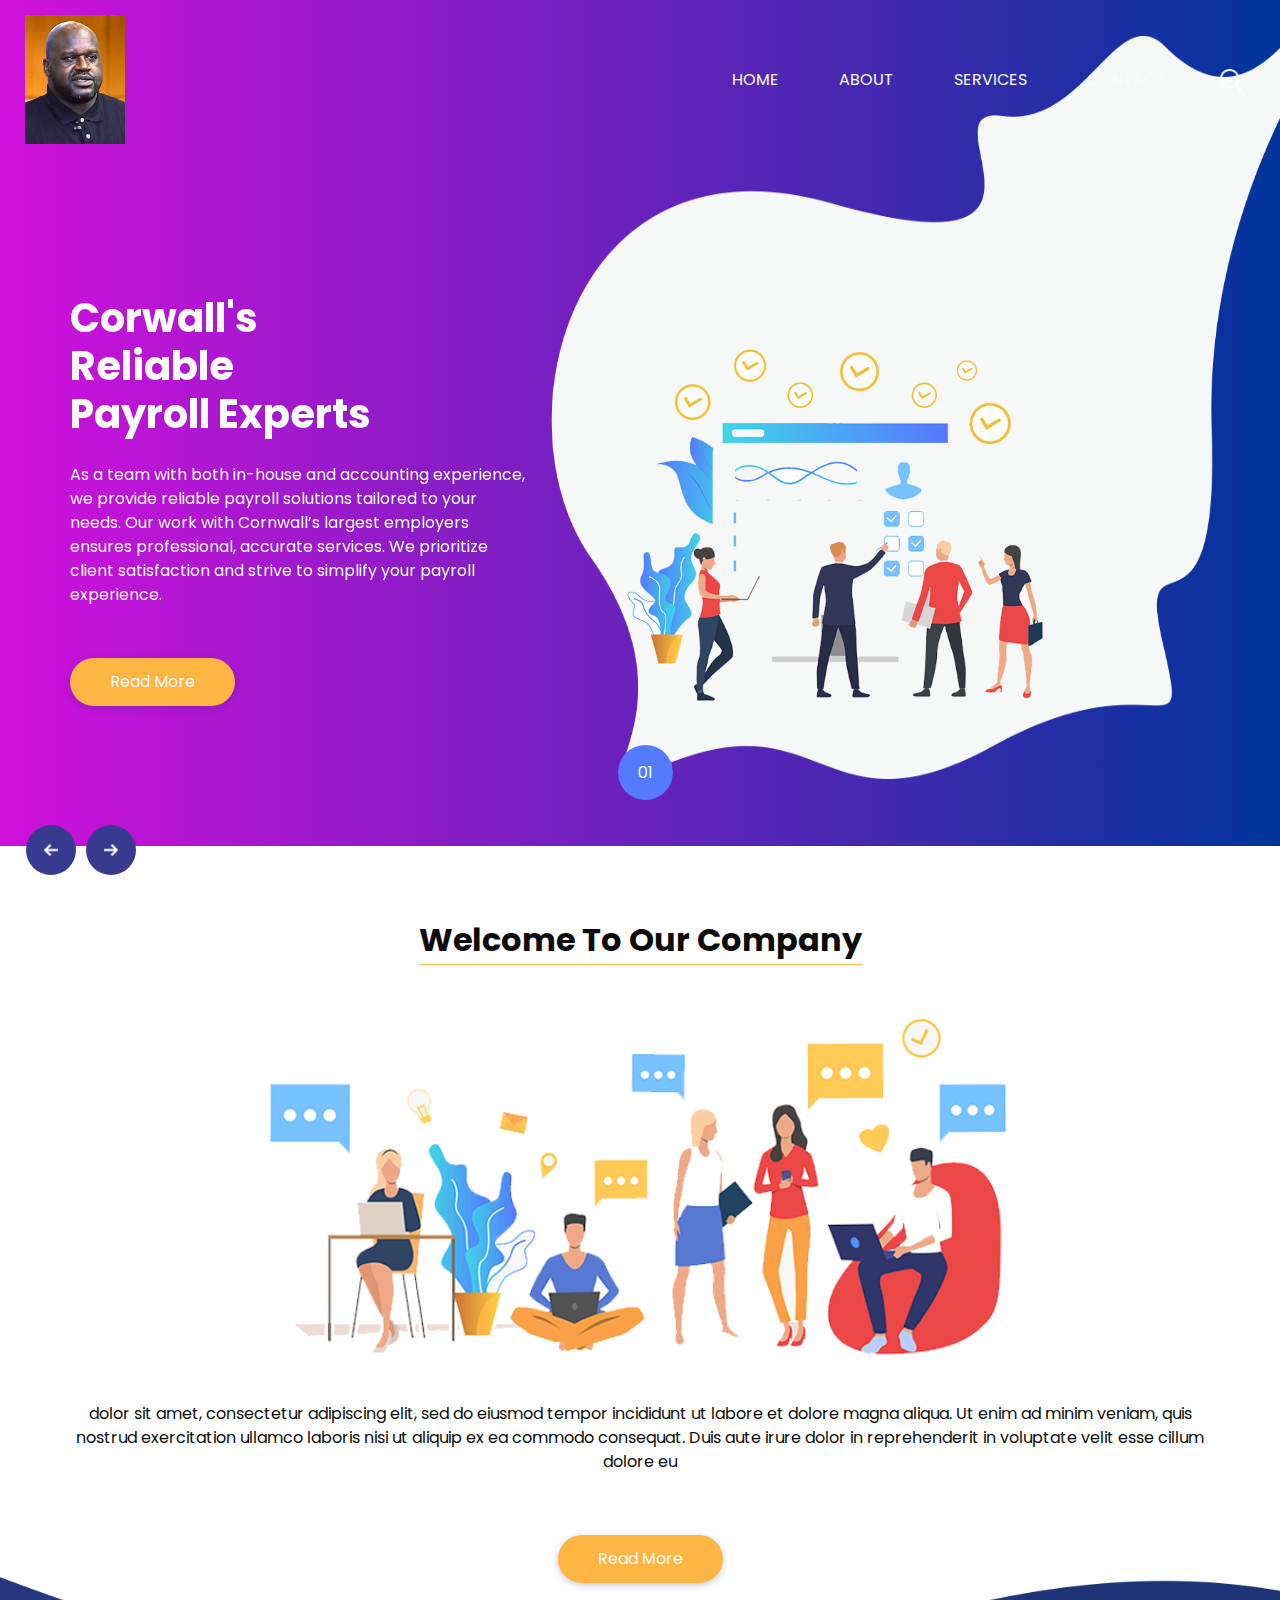
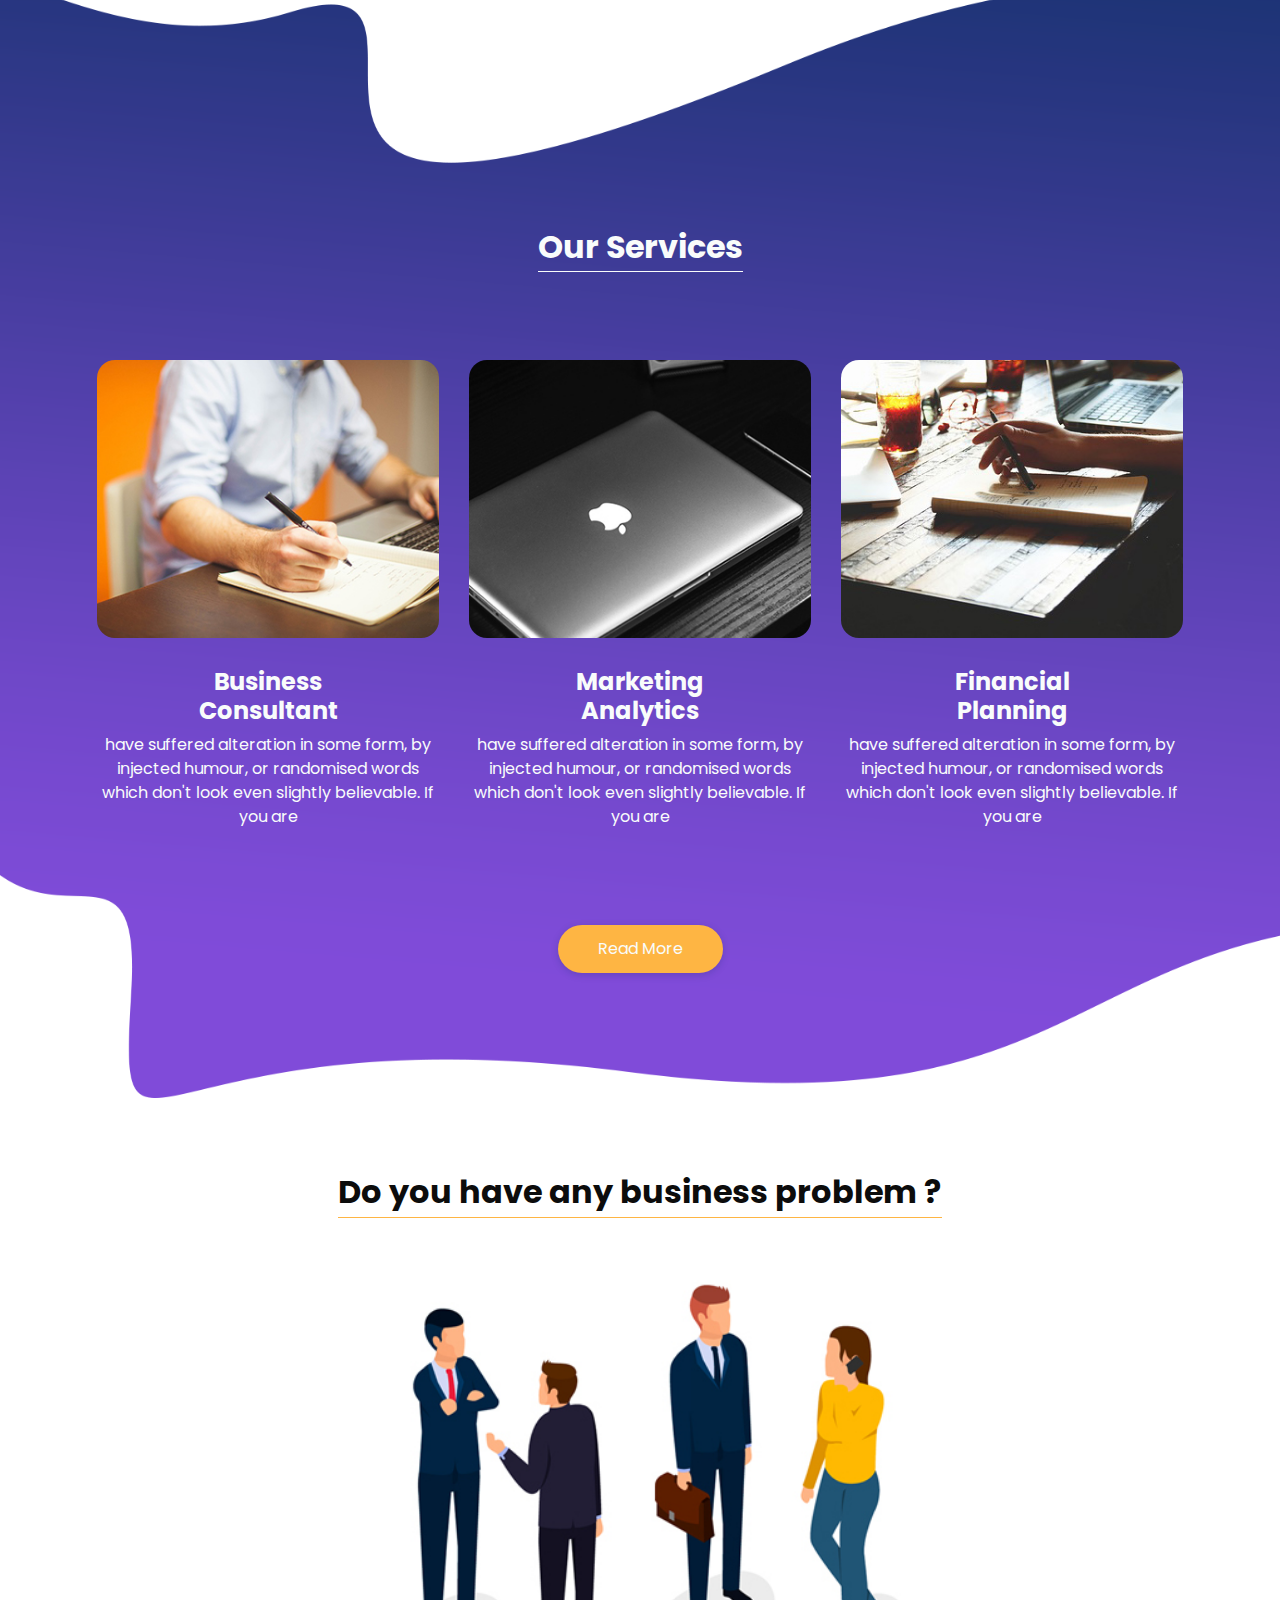
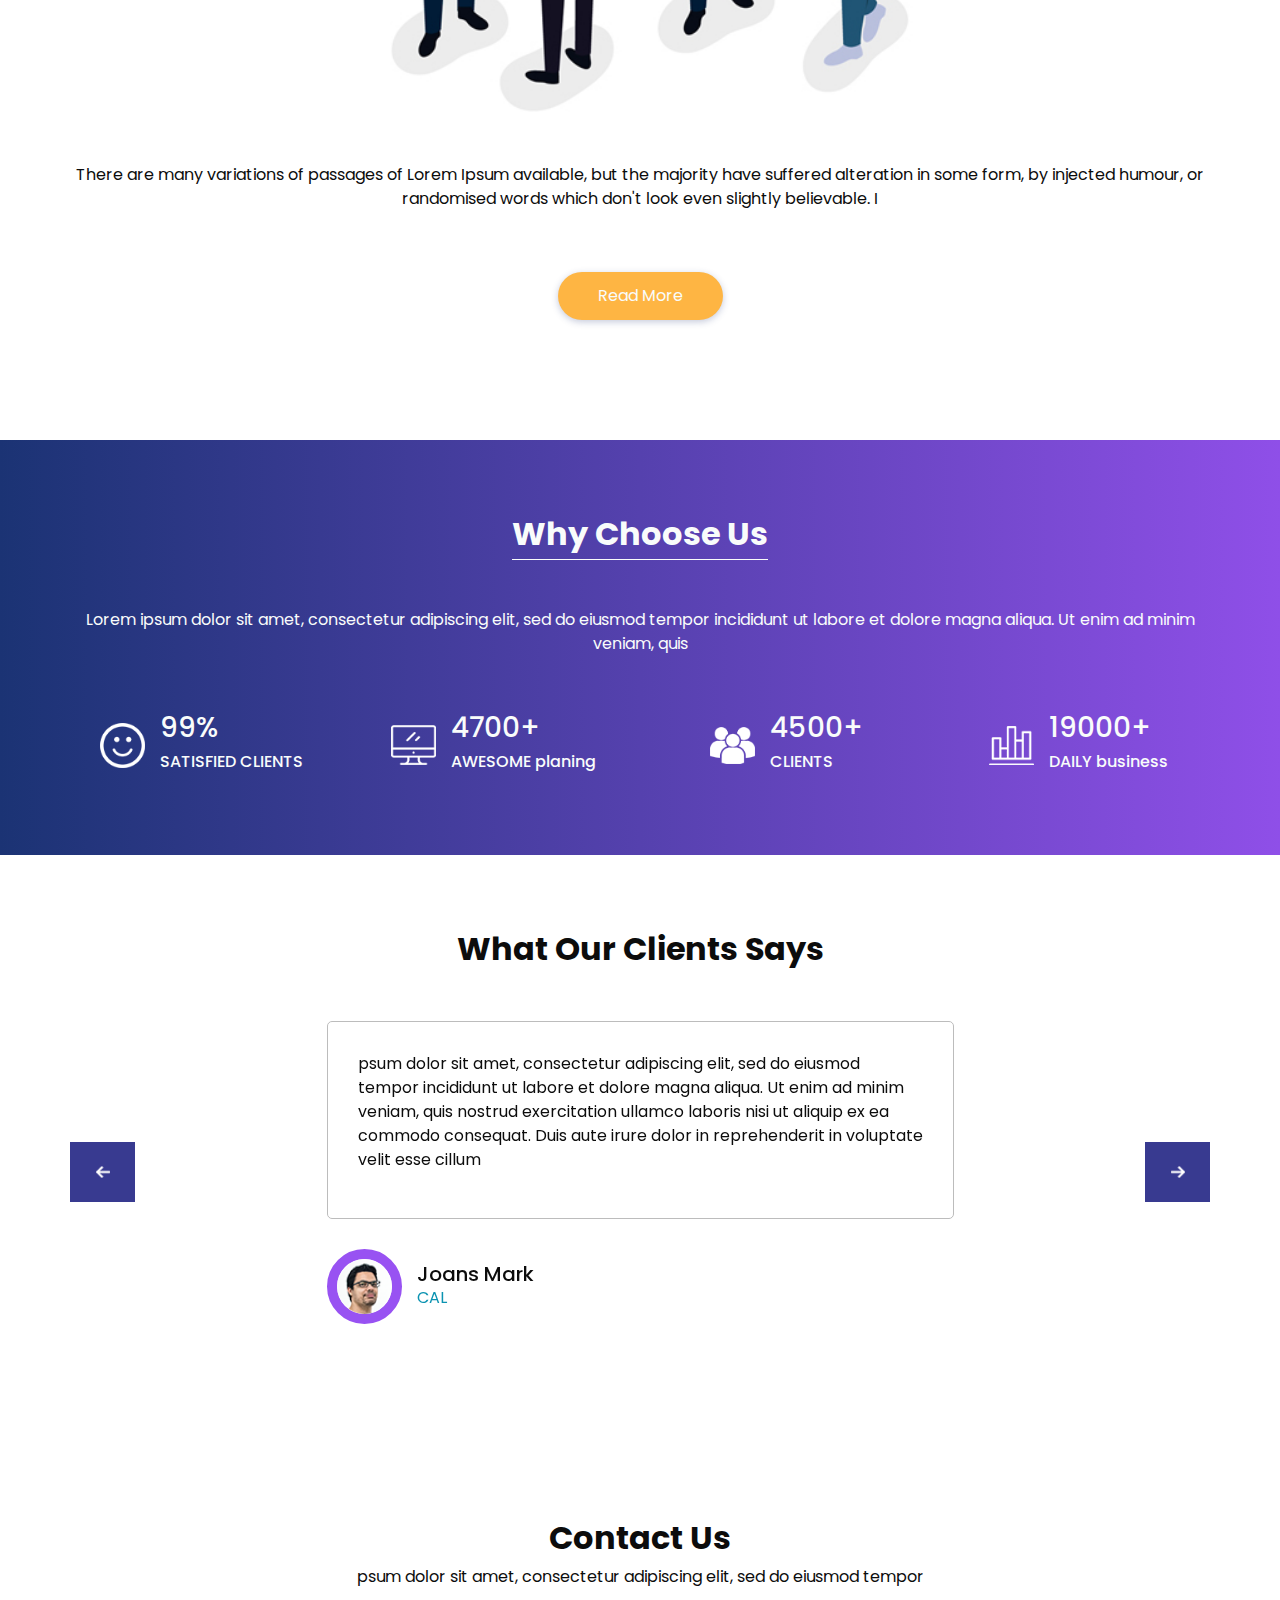
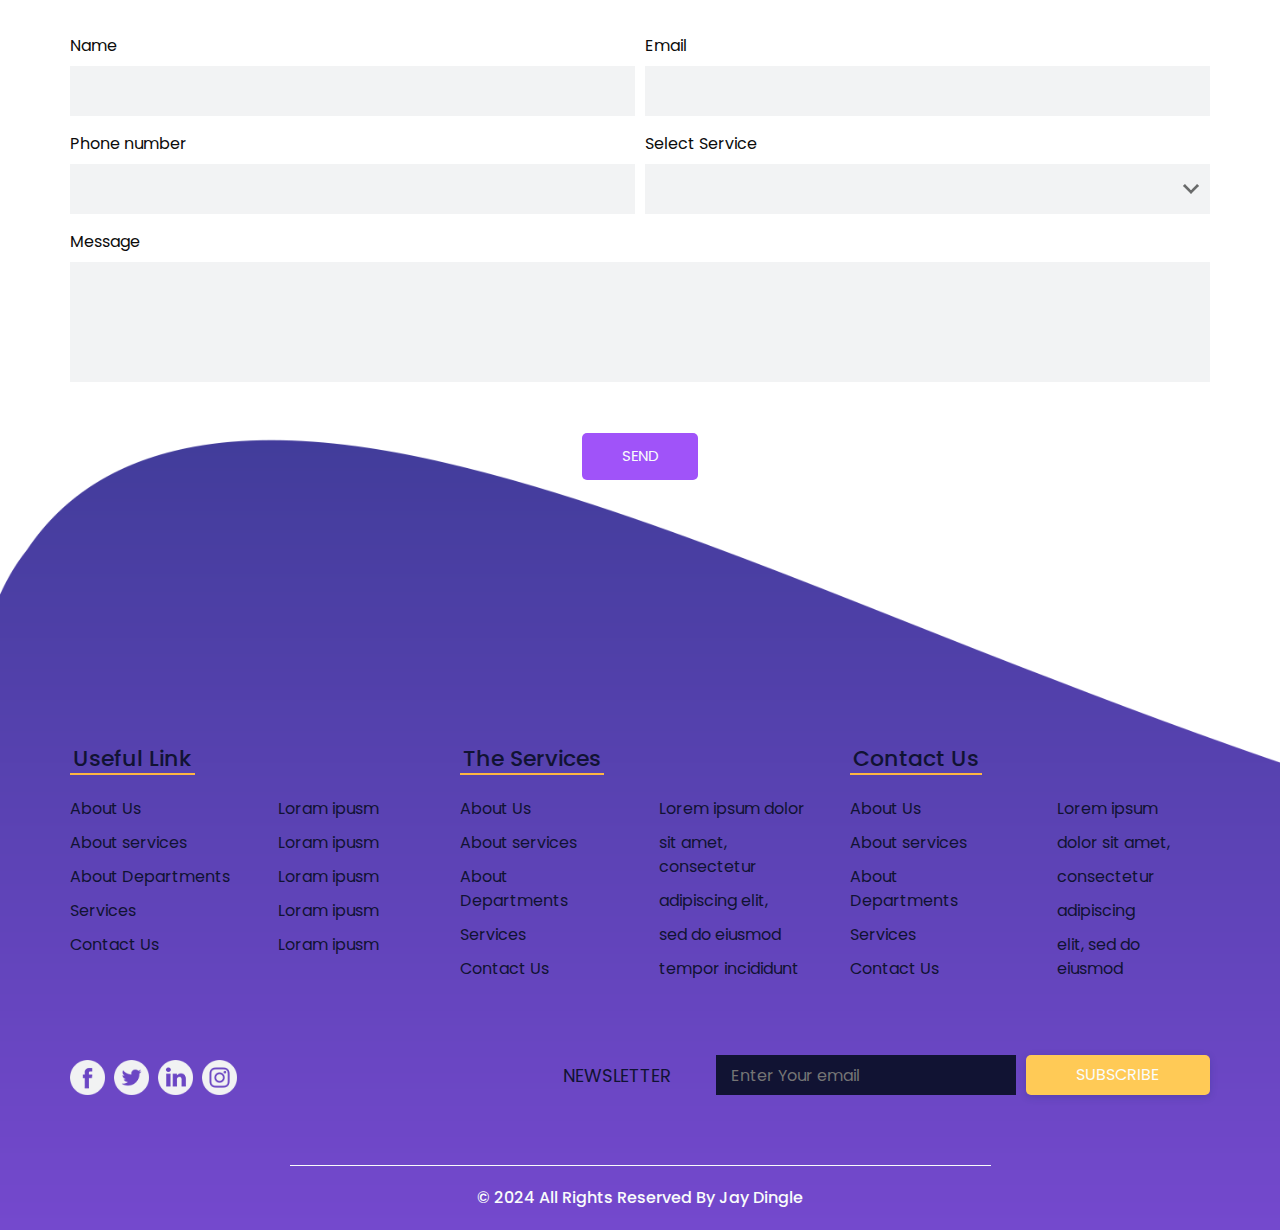
==== TestSite/index.html @ f5b1d8bc "Update index.html" ====
<!DOCTYPE html><html><head><meta charset="utf-8"/>

  
  <meta http-equiv="X-UA-Compatible" content="IE=edge"/>
  <!-- Mobile Metas -->
  <meta name="viewport" content="width=device-width, initial-scale=1, shrink-to-fit=no"/>
  <!-- Site Metas -->
  <meta name="keywords" content="Jay Dingle"/>
  <meta name="description" content="Jay Dingle"/>
  <meta name="author" content="Jay Dingle"/>

  <title>Jay Dingle</title>

  <!-- slider stylesheet -->
  <link rel="stylesheet" type="text/css" href="https://cdnjs.cloudflare.com/ajax/libs/OwlCarousel2/2.1.3/assets/owl.carousel.min.css"/>

  <!-- bootstrap core css -->
  <link rel="stylesheet" type="text/css" href="css/bootstrap.css"/>

  <!-- fonts style -->
  <link href="https://fonts.googleapis.com/css?family=Dosis:400,500|Poppins:400,700&amp;display=swap" rel="stylesheet"/>
  <!-- Custom styles for this template -->
  <link href="css/style.css" rel="stylesheet"/>
  <!-- responsive style -->
  <link href="css/responsive.css" rel="stylesheet"/>
</head>

<body>
  <div class="hero_area">
    <!-- header section strats -->
    <header class="header_section">
      <div class="container-fluid d-flex justify-content-between">
        <img src="images/logo.png" alt="Jay Dingle Logo" class="logo"/>
        
        <nav class="navbar navbar-expand-lg custom_nav-container ">
          <a class="navbar-brand" href="index.html">
            <span>
          
            </span>
          </a>
          <button class="navbar-toggler" type="button" data-toggle="collapse" data-target="#navbarSupportedContent" aria-controls="navbarSupportedContent" aria-expanded="false" aria-label="Toggle navigation">
            <span class="navbar-toggler-icon"></span>
          </button>

          <div class="collapse navbar-collapse" id="navbarSupportedContent">
            <div class="d-flex flex-column flex-lg-row align-items-center">
              <ul class="navbar-nav ">
                <li class="nav-item active">
                  <a class="nav-link" href="index.html">Home <span class="sr-only">(current)</span></a>
                </li>
                <li class="nav-item">
                  <a class="nav-link" href="about.html">About </a>
                </li>
                <li class="nav-item">
                  <a class="nav-link" href="service.html">Services </a>
                </li>
                <li class="nav-item">
                  <a class="nav-link" href="contact.html">Contact</a>
                </li>
              </ul>
              <form class="form-inline my-2 my-lg-0 ml-0 ml-lg-4 mb-3 mb-lg-0">
                <button class="btn my-2 my-sm-0 nav_search-btn" type="submit"></button>
              </form>
            </div>
          </div>
        </nav>
      </div>
    </header>
  
    <!-- end header section -->
    <!-- slider section -->
    <section class=" slider_section ">
      <div id="carouselExampleIndicators" class="carousel slide" data-ride="carousel">
        <ol class="carousel-indicators">
          <li data-target="#carouselExampleIndicators" data-slide-to="0" class="active">01</li>
          <li data-target="#carouselExampleIndicators" data-slide-to="1">02</li>
          <li data-target="#carouselExampleIndicators" data-slide-to="2">03</li>
        </ol>
        <div class="carousel-inner">
          <div class="carousel-item active">
            <div class="container">
              <div class="row">
                <div class="col-lg-5 col-md-6">
                  <div class="slider_detail-box">
                    <h1>
                      Corwall's <br/>
                      Reliable <br/>
                      Payroll Experts
                    </h1>
                    <p>
                      As a team with both in-house and accounting experience, we provide reliable payroll solutions
                      tailored to your needs. Our work with Cornwall’s largest employers ensures professional, 
                      accurate services. We prioritize client satisfaction and strive to simplify your payroll experience.
                    </p>
                    <div class="btn-box">
                      <a href="" class="btn-1">
                        Read More
                      </a>
                    </div>
                  </div>
                </div>
                <div class="col-md-6">
                  <div class="slider_img-box">
                    <img src="images/slider-img.png" alt=""/>
                  </div>
                </div>
              </div>
            </div>
          </div>
          <div class="carousel-item">
            <div class="container">
              <div class="row">
                <div class="col-lg-5 col-md-6">
                  <div class="slider_detail-box">
                    <h1>
                      Start <br/>
                      Business with <br/>
                      Our Company
                    </h1>
                    <p>
                      sed do eiusmod tempor incididunt ut labore et dolore magna aliqua. Ut enim ad minim veniam, quis
                      nostrud exercitation ullamco laboris nisi
                    </p>
                    <div class="btn-box">
                      <a href="" class="btn-1">
                        Read More
                      </a>
                    </div>
                  </div>
                </div>
                <div class="col-md-6">
                  <div class="slider_img-box">
                    <img src="images/slider-img.png" alt=""/>
                  </div>
                </div>
              </div>
            </div>
          </div>
          <div class="carousel-item">
            <div class="container">
              <div class="row">
                <div class="col-lg-5 col-md-6">
                  <div class="slider_detail-box">
                    <h1>
                      Start <br/>
                      Business with <br/>
                      Our Company
                    </h1>
                    <p>
                      sed do eiusmod tempor incididunt ut labore et dolore magna aliqua. Ut enim ad minim veniam, quis
                      nostrud exercitation ullamco laboris nisi
                    </p>
                    <div class="btn-box">
                      <a href="" class="btn-1">
                        Read More
                      </a>
                    </div>
                  </div>
                </div>
                <div class="col-md-6">
                  <div class="slider_img-box">
                    <img src="images/slider-img.png" alt=""/>
                  </div>
                </div>
              </div>
            </div>
          </div>
        </div>
        <div class="carousel_btn-container">
          <a class="carousel-control-prev" href="images/prev.png" role="button" data-slide="prev">
            <span class="sr-only">Previous</span>
          </a>
          <a class="carousel-control-next" href="images/next.png" role="button" data-slide="next">
            <span class="sr-only">Next</span>
          </a>
        </div>
      </div>
    </section>
    <!-- end slider section -->
  </div>

  <!-- welcome section -->
  <section class="welcome_section layout_padding">
    <div class="container">
      <div class="custom_heading-container">
        <h2>
          Welcome To Our Company
        </h2>
      </div>
      <div class="layout_padding2">
        <div class="img-box">
          <img src="images/welcome.png" alt=""/>
        </div>
        <div class="detail-box">
          <p>
            dolor sit amet, consectetur adipiscing elit, sed do eiusmod tempor incididunt ut labore et dolore magna
            aliqua.
            Ut enim ad minim veniam, quis nostrud exercitation ullamco laboris nisi ut aliquip ex ea commodo consequat.
            Duis
            aute irure dolor in reprehenderit in voluptate velit esse cillum dolore eu
          </p>
          <div>
            <a href="">
              Read More
            </a>
          </div>
        </div>
      </div>

    </div>
  </section>
  <!-- end welcome section -->

  <!-- service section -->

  <section class="service_section">
    <div class="container">
      <div class="custom_heading-container">
        <h2>
          Our Services
        </h2>
      </div>
      <div class="service_container layout_padding2">
        <div class="service_box">
          <div class="img-box">
            <img src="images/s-1.jpg" alt=""/>
          </div>
          <div class="detail-box">
            <h4>
              Business <br/>
              Consultant
            </h4>
            <p>
              have suffered alteration in some form, by injected humour, or randomised words which don&#39;t look even
              slightly believable. If you are
            </p>
          </div>
        </div>
        <div class="service_box">
          <div class="img-box">
            <img src="images/s-2.jpg" alt=""/>
          </div>
          <div class="detail-box">
            <h4>
              Marketing <br/>
              Analytics
            </h4>
            <p>
              have suffered alteration in some form, by injected humour, or randomised words which don&#39;t look even
              slightly believable. If you are
            </p>
          </div>
        </div>
        <div class="service_box">
          <div class="img-box">
            <img src="images/s-3.jpg" alt=""/>
          </div>
          <div class="detail-box">
            <h4>
              Financial <br/>
              Planning
            </h4>
            <p>
              have suffered alteration in some form, by injected humour, or randomised words which don&#39;t look even
              slightly believable. If you are
            </p>
          </div>
        </div>
      </div>
      <div>
        <a href="">
          Read More
        </a>
      </div>
    </div>
  </section>

  <!-- end service section -->
  <!--problem section -->
  <section class="problem_section layout_padding">
    <div class="container">
      <div class="custom_heading-container">
        <h2>
          Do you have any business problem ?
        </h2>
      </div>
      <div class="layout_padding2">
        <div class="img-box">
          <img src="images/problem.jpg" alt=""/>
        </div>
        <div class="detail-box">
          <p>
            There are many variations of passages of Lorem Ipsum available, but the majority have suffered alteration in
            some form, by injected humour, or randomised words which don&#39;t look even slightly believable. I
          </p>
          <div>
            <a href="">
              Read More
            </a>
          </div>
        </div>
      </div>

    </div>
  </section>
  <!-- end problem section -->
  <!-- why section -->

  <section class="why_section layout_padding">
    <div class="container">
      <div class="custom_heading-container">
        <h2>
          Why Choose Us
        </h2>
      </div>
      <div class="content-container">
        <p>
          Lorem ipsum dolor sit amet, consectetur adipiscing elit, sed do eiusmod tempor incididunt ut labore et dolore
          magna aliqua. Ut enim ad minim veniam, quis
        </p>
        <div class="row">
          <div class="col-md-3 col-sm-6">
            <div class="img-box">
              <img src="images/smiley.png" alt=""/>
            </div>
            <div class="detail-box">
              <h3>
                99%
              </h3>
              <h6>
                SATISFIED CLIENTS
              </h6>
            </div>
          </div>
          <div class="col-md-3 col-sm-6">
            <div class="img-box">
              <img src="images/monitor.png" alt=""/>
            </div>
            <div class="detail-box">
              <h3>
                4700+
              </h3>
              <h6>
                AWESOME planing
              </h6>
            </div>
          </div>
          <div class="col-md-3 col-sm-6">
            <div class="img-box">
              <img src="images/multiple-users-silhouette.png" alt=""/>
            </div>
            <div class="detail-box">
              <h3>
                4500+
              </h3>
              <h6>
                CLIENTS
              </h6>
            </div>
          </div>
          <div class="col-md-3 col-sm-6">
            <div class="img-box">
              <img src="images/bar-chart.png" alt=""/>
            </div>
            <div class="detail-box">
              <h3>
                19000+
              </h3>
              <h6>
                DAILY business
              </h6>
            </div>
          </div>
        </div>
      </div>
    </div>
  </section>


  <!-- end why section -->

  <!-- client section -->
  <section class="client_section layout_padding">
    <div class="container">
      <h2>
        What Our Clients Says
      </h2>
      <div id="carouselExampleControls" class="carousel slide" data-ride="carousel">
        <div class="carousel-inner">
          <div class="carousel-item active">
            <div class="client_container layout_padding2">
              <div class="client_text">
                <p>
                  psum dolor sit amet, consectetur adipiscing elit, sed do eiusmod tempor incididunt ut labore et dolore
                  magna
                  aliqua. Ut enim ad minim veniam, quis nostrud exercitation ullamco laboris nisi ut aliquip ex ea
                  commodo
                  consequat. Duis aute irure dolor in reprehenderit in voluptate velit esse cillum
                </p>
              </div>
              <div class="detail-box">
                <div class="img-box">
                  <img src="images/client.png" alt=""/>
                </div>
                <div class="name">
                  <h5>
                    Joans Mark
                  </h5>
                  <p>
                    cal
                  </p>
                </div>
              </div>
            </div>
          </div>
          <div class="carousel-item">
            <div class="client_container layout_padding2">
              <div class="client_text">
                <p>
                  psum dolor sit amet, consectetur adipiscing elit, sed do eiusmod tempor incididunt ut labore et dolore
                  magna
                  aliqua. Ut enim ad minim veniam, quis nostrud exercitation ullamco laboris nisi ut aliquip ex ea
                  commodo
                  consequat. Duis aute irure dolor in reprehenderit in voluptate velit esse cillum
                </p>
              </div>
              <div class="detail-box">
                <div class="img-box">
                  <img src="images/client.png" alt=""/>
                </div>
                <div class="name">
                  <h5>
                    Joans Mark
                  </h5>
                  <p>
                    cal
                  </p>
                </div>
              </div>
            </div>
          </div>
          <div class="carousel-item">
            <div class="client_container layout_padding2">
              <div class="client_text">
                <p>
                  psum dolor sit amet, consectetur adipiscing elit, sed do eiusmod tempor incididunt ut labore et dolore
                  magna
                  aliqua. Ut enim ad minim veniam, quis nostrud exercitation ullamco laboris nisi ut aliquip ex ea
                  commodo
                  consequat. Duis aute irure dolor in reprehenderit in voluptate velit esse cillum
                </p>
              </div>
              <div class="detail-box">
                <div class="img-box">
                  <img src="images/client.png" alt=""/>
                </div>
                <div class="name">
                  <h5>
                    Joans Mark
                  </h5>
                  <p>
                    cal
                  </p>
                </div>
              </div>
            </div>
          </div>
        </div>
        <a class="carousel-control-prev" href="#carouselExampleControls" role="button" data-slide="prev">
          <span class="sr-only">Previous</span>
        </a>
        <a class="carousel-control-next" href="#carouselExampleControls" role="button" data-slide="next">
          <span class="sr-only">Next</span>
        </a>
      </div>

    </div>
  </section>
  <!-- end client section -->
  <!-- contact section -->
  <section class="contact_section layout_padding">
    <div class="container contact_heading">
      <h2>
        Contact Us
      </h2>
      <p>
        psum dolor sit amet, consectetur adipiscing elit, sed do eiusmod tempor
      </p>
    </div>
    <div class="container">
      <form>
        <div class="form-row">
          <div class="form-group col-md-6">
            <label for="inputName4">Name</label>
            <input type="text" class="form-control" id="inputName4"/>
          </div>
          <div class="form-group col-md-6">
            <label for="inputEmail4">Email</label>
            <input type="email" class="form-control" id="inputEmail4"/>
          </div>

        </div>
        <div class="form-row">
          <div class="form-group col-md-6">
            <label for="inputNumber4">Phone number</label>
            <input type="tel" class="form-control" id="inputNumber4"/>
          </div>
          <div class="form-group col-md-6">
            <label for="inputState">Select Service</label>
            <select id="inputState" class="form-control">
              <option selected=""></option>
              <option>...</option>
            </select>
          </div>

        </div>
        <div class="form-group">
          <label for="inputMessage">Message</label>
          <input type="text" class="form-control" id="inputMessage" placeholder=""/>
        </div>
    </div>

    <div class="d-flex justify-content-center">
      <button type="submit" class="">Send</button>
    </div>
    </form>
    
  </section>


  <!-- end contact section -->
  <div class="footer_bg">
    <!-- info section -->
    <section class="info_section layout_padding2-bottom">
      <div class="container">
        <h3 class="">
          
        </h3>
      </div>
      <div class="container info_content">

        <div>
          <div class="row">
            <div class="col-md-6 col-lg-4">
              <div class="d-flex">
                <h5>
                  Useful Link
                </h5>
              </div>
              <div class="d-flex ">
                <ul>
                  <li>
                    <a href="">
                      About Us
                    </a>
                  </li>
                  <li>
                    <a href="">
                      About services
                    </a>
                  </li>
                  <li>
                    <a href="">
                      About Departments
                    </a>
                  </li>
                  <li>
                    <a href="">
                      Services
                    </a>
                  </li>
                  <li>
                    <a href="">
                      Contact Us
                    </a>
                  </li>
                </ul>
                <ul class="ml-3 ml-md-5">
                  <li>
                    <a href="">
                      Loram ipusm
                    </a>
                  </li>
                  <li>
                    <a href="">
                      Loram ipusm
                    </a>
                  </li>
                  <li>
                    <a href="">
                      Loram ipusm
                    </a>
                  </li>
                  <li>
                    <a href="">
                      Loram ipusm
                    </a>
                  </li>
                  <li>
                    <a href="">
                      Loram ipusm
                    </a>
                  </li>
                </ul>
              </div>
            </div>
            <div class="col-md-6 col-lg-4">
              <div class="d-flex">
                <h5>
                  The Services
                </h5>
              </div>
              <div class="d-flex ">
                <ul>
                  <li>
                    <a href="">
                      About Us
                    </a>
                  </li>
                  <li>
                    <a href="">
                      About services
                    </a>
                  </li>
                  <li>
                    <a href="">
                      About Departments
                    </a>
                  </li>
                  <li>
                    <a href="">
                      Services
                    </a>
                  </li>
                  <li>
                    <a href="">
                      Contact Us
                    </a>
                  </li>
                </ul>
                <ul class="ml-3 ml-md-5">
                  <li>
                    <a href="">
                      Lorem ipsum dolor
                    </a>
                  </li>
                  <li>
                    <a href="">
                      sit amet, consectetur
                    </a>
                  </li>
                  <li>
                    <a href="">
                      adipiscing elit,
                    </a>
                  </li>
                  <li>
                    <a href="">
                      sed do eiusmod
                    </a>
                  </li>
                  <li>
                    <a href="">
                      tempor incididunt
                    </a>
                  </li>
                </ul>
              </div>
            </div>
            <div class="col-md-6 col-lg-4">
              <div class="d-flex">
                <h5>
                  Contact Us
                </h5>
              </div>
              <div class="d-flex ">
                <ul>
                  <li>
                    <a href="">
                      About Us
                    </a>
                  </li>
                  <li>
                    <a href="">
                      About services
                    </a>
                  </li>
                  <li>
                    <a href="">
                      About Departments
                    </a>
                  </li>
                  <li>
                    <a href="">
                      Services
                    </a>
                  </li>
                  <li>
                    <a href="">
                      Contact Us
                    </a>
                  </li>
                </ul>
                <ul class="ml-3 ml-md-5">
                  <li>
                    <a href="">
                      Lorem ipsum
                    </a>
                  </li>
                  <li>
                    <a href="">
                      dolor sit amet,
                    </a>
                  </li>
                  <li>
                    <a href="">
                      consectetur
                    </a>
                  </li>
                  <li>
                    <a href="">
                      adipiscing
                    </a>
                  </li>
                  <li>
                    <a href="">
                      elit, sed do eiusmod
                    </a>
                  </li>
                </ul>
              </div>
            </div>
          </div>
        </div>
        <div class="d-flex flex-column flex-lg-row justify-content-between align-items-center align-items-lg-baseline">
          <div class="social-box">
            <a href="">
              <img src="images/fb.png" alt=""/>
            </a>

            <a href="">
              <img src="images/twitter.png" alt=""/>
            </a>
            <a href="">
              <img src="images/linkedin1.png" alt=""/>
            </a>
            <a href="">
              <img src="images/instagram1.png" alt=""/>
            </a>
          </div>
          <div class="form_container mt-5">
            <form action="">
              <label for="subscribeMail">
                Newsletter
              </label>
              <input type="email" placeholder="Enter Your email" id="subscribeMail"/>
              <button type="submit">
                Subscribe
              </button>
            </form>
          </div>
        </div>
      </div>

    </section>

    <!-- end info_section -->

    <!-- footer section -->
    <section class="container-fluid footer_section">
      <p>
        © 2024 All Rights Reserved By
        <a href="https://html.design/">Jay Dingle</a>
      </p>
    </section>
    <!-- footer section -->
  </div>


  <script type="text/javascript" src="js/jquery-3.4.1.min.js"></script>
  <script type="text/javascript" src="js/bootstrap.js"></script>



</body></html>
---- TestSite/css/style.css ----
body {
  font-family: "Poppins", sans-serif;
  color: #0c0c0c;
  background-color: #ffffff;
}

.logo {
  width: 100px; /* Adjust the width as needed */
  height: auto;
  margin-right: 20px; /* Adjust the margin as needed */
}

.layout_padding {
  padding: 75px 0;
}

.layout_padding2 {
  padding: 45px 0;
}

.layout_padding2-top {
  padding-top: 45px;
}

.layout_padding2-bottom {
  padding-bottom: 45px;
}

.layout_padding-top {
  padding-top: 75px;
}

.layout_padding-bottom {
  padding-bottom: 75px;
}

.custom_heading-container {
  display: -webkit-box;
  display: -ms-flexbox;
  display: flex;
  -webkit-box-pack: center;
      -ms-flex-pack: center;
          justify-content: center;
}

.custom_heading-container h2 {
  font-weight: bold;
  border-bottom: 1px solid #feb543;
  padding-bottom: 5px;
}

/*header section*/
.hero_area {
  height: 94vh;
  background: -webkit-gradient(linear, left top, right top, from(#D110DC), to(#00349B));
  background: linear-gradient(to right, #D110DC, #00349B);
}

.hero_area::before {
  content: "";
  position: absolute;
  width: 58%;
  height: 86%;
  background-image: url(../images/hero-bg.png);
  background-size: 100% 100%;
  background-repeat: no-repeat;
  top: 25px;
  right: 0;
}

.sub_page .hero_area {
  height: auto;
}

.sub_page .hero_area::before {
  display: none;
}

.hero_area.sub_pages {
  height: auto;
}

.header_section {
  padding-top: 15px;
}

.header_section .container-fluid {
  padding-right: 25px;
  padding-left: 25px;
}

.header_section .nav_container {
  margin: 0 auto;
}

.custom_nav-container.navbar-expand-lg .navbar-nav .nav-link {
  padding: 10px 30px;
  color: #f9fcfb;
  text-align: center;
  text-transform: uppercase;
}

a,
a:hover,
a:focus {
  text-decoration: none;
}

a:hover,
a:focus {
  color: initial;
}

.btn,
.btn:focus {
  outline: none !important;
  -webkit-box-shadow: none;
          box-shadow: none;
}

.navbar-brand,
.navbar-brand:hover {
  text-transform: uppercase;
  font-weight: bold;
  font-size: 24px;
  color: #fafcfd;
}

.custom_nav-container .nav_search-btn {
  background-image: url(../images/search-icon.png);
  background-size: 22px;
  background-repeat: no-repeat;
  background-position-y: 7px;
  width: 35px;
  height: 35px;
  padding: 0;
  border: none;
}

.navbar-brand {
  display: -webkit-box;
  display: -ms-flexbox;
  display: flex;
  -webkit-box-align: center;
      -ms-flex-align: center;
          align-items: center;
}

.navbar-brand span {
  font-size: 20px;
  font-weight: 700;
  color: #f9fcfb;
  margin-top: 5px;
  text-transform: uppercase;
}

.custom_nav-container {
  z-index: 99999;
  padding: 5px 0;
}

.custom_nav-container .navbar-toggler {
  outline: none;
}

.custom_nav-container .navbar-toggler .navbar-toggler-icon {
  background-image: url(../images/menu.png);
  background-size: 40px;
}

/*end header section*/
/* slider section */
.slider_section {
  color: #f9fcfb;
  display: -webkit-box;
  display: -ms-flexbox;
  display: flex;
  -webkit-box-orient: vertical;
  -webkit-box-direction: normal;
      -ms-flex-direction: column;
          flex-direction: column;
  height: 90%;
  -webkit-box-pack: center;
      -ms-flex-pack: center;
          justify-content: center;
}

.slider_section .row {
  -webkit-box-align: center;
      -ms-flex-align: center;
          align-items: center;
}

.slider_section #carouselExampleIndicators {
  position: unset;
}

.slider_section .carousel_btn-container {
  width: 110px;
  position: absolute;
  bottom: 0;
  display: -webkit-box;
  display: -ms-flexbox;
  display: flex;
  -webkit-box-pack: justify;
      -ms-flex-pack: justify;
          justify-content: space-between;
  left: 2%;
  z-index: 999;
}

.slider_section .carousel_btn-container .carousel-control-prev,
.slider_section .carousel_btn-container .carousel-control-next {
  position: relative;
  width: 50px;
  height: 50px;
  border: none;
  border-radius: 100%;
  opacity: 1;
  background-repeat: no-repeat;
  background-size: 14px;
  background-position: center;
  background-color: #383a90;
  -webkit-transform: translateY(-50%);
          transform: translateY(-50%);
}

.slider_section .carousel_btn-container .carousel-control-prev:hover,
.slider_section .carousel_btn-container .carousel-control-next:hover {
  background-color: #feb543;
}

.slider_section .carousel_btn-container .carousel-control-prev {
  background-image: url(../images/prev.png);
}

.slider_section .carousel_btn-container .carousel-control-next {
  background-image: url(../images/next.png);
}

.slider_section ol.carousel-indicators {
  margin: 0;
  width: 75px;
  bottom: 10%;
  left: 47.5%;
}

.slider_section ol.carousel-indicators li {
  width: 55px;
  height: 55px;
  border-radius: 100%;
  text-indent: 0px;
  text-align: center;
  line-height: 55px;
  color: #f9fcfb;
  background-color: #547bfe;
  opacity: 1;
  display: none;
}

.slider_section ol.carousel-indicators li.active {
  display: block;
}

.slider_detail-box h1 {
  font-weight: bold;
  margin-bottom: 25px;
}

.slider_detail-box .btn-box a {
  display: inline-block;
  padding: 12px 40px;
  background-color: #feb543;
  color: #f9fcfb;
  border-radius: 25px;
  -webkit-box-shadow: 0px 2px 7px 0px rgba(32, 50, 117, 0.26);
  box-shadow: 0px 2px 7px 0px rgba(32, 50, 117, 0.26);
  -webkit-transition: all .3s;
  transition: all .3s;
  border: none;
  margin: 35px 0 50px 0;
}

.slider_detail-box .btn-box a:hover {
  -webkit-transform: translateY(-7px);
          transform: translateY(-7px);
}

.slider_img-box {
  width: 75%;
  margin: 0 auto;
}

.slider_img-box img {
  width: 100%;
}

.welcome_section {
  text-align: center;
}

.welcome_section .img-box {
  width: 65%;
  margin: 0 auto;
}

.welcome_section .img-box img {
  width: 100%;
}

.welcome_section .detail-box {
  margin-top: 45px;
}

.welcome_section .detail-box a {
  display: inline-block;
  padding: 12px 40px;
  background-color: #feb543;
  color: #f9fcfb;
  border-radius: 25px;
  -webkit-box-shadow: 0px 2px 7px 0px rgba(32, 50, 117, 0.26);
  box-shadow: 0px 2px 7px 0px rgba(32, 50, 117, 0.26);
  -webkit-transition: all .3s;
  transition: all .3s;
  border: none;
  margin-top: 45px;
}

.welcome_section .detail-box a:hover {
  -webkit-transform: translateY(-7px);
          transform: translateY(-7px);
}

.service_section {
  text-align: center;
  color: #f9fcfb;
  background-image: url(../images/service-bg.png);
  background-size: 100% 100%;
  padding-top: 275px;
  padding-bottom: 125px;
  background-repeat: no-repeat;
  margin-top: -150px;
}

.service_section .custom_heading-container h2 {
  border-color: #f9fcfb;
}

.service_section .service_container {
  display: -webkit-box;
  display: -ms-flexbox;
  display: flex;
  -webkit-box-pack: center;
      -ms-flex-pack: center;
          justify-content: center;
  -ms-flex-wrap: wrap;
      flex-wrap: wrap;
}

.service_section .service_container .service_box {
  width: 30%;
  min-width: 300px;
  margin: 35px 15px;
}

.service_section .service_container .service_box .img-box {
  border-radius: 18px;
  overflow: hidden;
}

.service_section .service_container .service_box .img-box img {
  width: 100%;
}

.service_section .service_container .service_box .detail-box {
  margin-top: 30px;
}

.service_section .service_container .service_box .detail-box h4 {
  font-weight: bold;
}

.service_section a {
  display: inline-block;
  padding: 12px 40px;
  background-color: #feb543;
  color: #f9fcfb;
  border-radius: 25px;
  -webkit-box-shadow: 0px 2px 7px 0px rgba(32, 50, 117, 0.26);
  box-shadow: 0px 2px 7px 0px rgba(32, 50, 117, 0.26);
  -webkit-transition: all .3s;
  transition: all .3s;
  border: none;
}

.service_section a:hover {
  -webkit-transform: translateY(-7px);
          transform: translateY(-7px);
}

.sub_page .service_section {
  margin-top: 00px;
  margin-bottom: 150px;
}

.problem_section {
  text-align: center;
}

.problem_section .img-box {
  width: 65%;
  margin: 0 auto;
}

.problem_section .img-box img {
  width: 100%;
}

.problem_section .detail-box {
  margin-top: 45px;
}

.problem_section .detail-box a {
  display: inline-block;
  padding: 12px 40px;
  background-color: #feb543;
  color: #f9fcfb;
  border-radius: 25px;
  -webkit-box-shadow: 0px 2px 7px 0px rgba(32, 50, 117, 0.26);
  box-shadow: 0px 2px 7px 0px rgba(32, 50, 117, 0.26);
  -webkit-transition: all .3s;
  transition: all .3s;
  border: none;
  margin-top: 45px;
}

.problem_section .detail-box a:hover {
  -webkit-transform: translateY(-7px);
          transform: translateY(-7px);
}

.why_section {
  color: #f9fcfb;
  background: -webkit-gradient(linear, left top, right top, from(#1b3374), to(#8f4fe8));
  background: linear-gradient(to right, #1b3374, #8f4fe8);
}

.why_section .custom_heading-container h2 {
  border-color: #f9fcfb;
}

.why_section p {
  text-align: center;
  margin: 40px 0 55px 0;
}

.why_section .row .col-md-3 {
  display: -webkit-box;
  display: -ms-flexbox;
  display: flex;
  -webkit-box-align: center;
      -ms-flex-align: center;
          align-items: center;
  -webkit-box-pack: center;
      -ms-flex-pack: center;
          justify-content: center;
}

.why_section .row .col-md-3 .img-box {
  width: 45px;
  margin-right: 15px;
}

.why_section .row .col-md-3 .img-box img {
  width: 100%;
}

.client_section h2 {
  font-weight: bold;
  text-align: center;
}

.client_section .carousel-control-prev,
.client_section .carousel-control-next {
  width: 65px;
  height: 60px;
  border: none;
  opacity: 1;
  background-repeat: no-repeat;
  background-size: 14px;
  background-position: center;
  background-color: #383a90;
  top: 50%;
  -webkit-transform: translateY(-50%);
          transform: translateY(-50%);
}

.client_section .carousel-control-prev:hover,
.client_section .carousel-control-next:hover {
  background-color: #feb543;
}

.client_section .carousel-control-prev {
  background-image: url(../images/prev.png);
}

.client_section .carousel-control-next {
  background-image: url(../images/next.png);
}

.client_container {
  width: 55%;
  margin: 0 auto;
}

.client_container .client_text {
  padding: 30px;
  border: 1px solid #bcbcbc;
  border-radius: 5px;
}

.client_container .detail-box {
  display: -webkit-box;
  display: -ms-flexbox;
  display: flex;
  -webkit-box-align: center;
      -ms-flex-align: center;
          align-items: center;
  margin-top: 30px;
}

.client_container .detail-box .img-box {
  width: 75px;
  margin-right: 15px;
  border: 10px solid #9852f2;
  border-radius: 100%;
  overflow: hidden;
}

.client_container .detail-box .img-box img {
  width: 100%;
}

.client_container .detail-box .name h5 {
  margin: 0;
}

.client_container .detail-box .name p {
  text-transform: uppercase;
  color: #0b93b1;
  margin: 0;
}

.contact_section .contact_heading {
  text-align: center;
  margin-bottom: 45px;
}

.contact_section .contact_heading h2 {
  font-weight: bold;
}

.contact_section form .form-control {
  border: none;
  background-color: #f2f3f4;
  outline: none;
  -webkit-box-shadow: none;
          box-shadow: none;
  border-radius: 0;
  height: 50px;
}

.contact_section form .form-control#inputMessage {
  height: 120px;
}

.contact_section form select.form-control {
  -webkit-appearance: none;
     -moz-appearance: none;
          appearance: none;
  position: relative;
  background-image: url(../images/down-arrow.png);
  background-repeat: no-repeat;
  background-position: 98%;
}

.contact_section button {
  display: inline-block;
  padding: 12px 40px;
  background-color: #a053f9;
  color: #f9fcfb;
  border-radius: 5px;
  -webkit-box-shadow: 0px 2px 7px 0px rgba(32, 50, 117, 0.26);
  box-shadow: 0px 2px 7px 0px rgba(32, 50, 117, 0.26);
  -webkit-transition: all .3s;
  transition: all .3s;
  border: none;
  text-transform: uppercase;
  -webkit-box-shadow: none;
          box-shadow: none;
  outline: none;
  margin-top: 35px;
  font-size: 15px;
}

.contact_section button:hover {
  -webkit-transform: translateY(-7px);
          transform: translateY(-7px);
}

/* info section */
.footer_bg {
  background-image: url(../images/footer-bg.png);
  background-size: cover;
  padding-top: 280px;
  margin-top: -125px;
}

.info_section {
  position: relative;
  font-family: "Poppins", sans-serif;
}

.info_section h3 {
  text-transform: uppercase;
  font-weight: bold;
  color: #111333;
  margin-bottom: 35px;
}

.info_section img {
  width: 100%;
}

.info_section ul {
  padding: 0;
}

.info_section ul li {
  list-style-type: none;
  margin: 10px 0;
}

.info_section ul li a,
.info_section ul li a:hover {
  color: #111333;
}

.info_section h5 {
  margin-bottom: 12px;
  font-size: 22px;
  color: #111333;
  padding: 1px 3px;
  border-bottom: 2px solid #feb543;
}

.info_section .social-box {
  margin: 25px 0;
}

.info_section .social-box img {
  width: 35px;
  margin-right: 5px;
}

.form_container form {
  display: -webkit-box;
  display: -ms-flexbox;
  display: flex;
  -webkit-box-align: center;
      -ms-flex-align: center;
          align-items: center;
}

.info_section .form_container label {
  margin: 0;
  font-size: 18px;
  text-transform: uppercase;
  color: #111333;
}

.info_section .form_container input {
  width: 300px;
  height: 40px;
  border: none;
  outline: none;
  padding-left: 15px;
  background-color: #111333;
  margin-left: 45px;
  margin-right: 10px;
}

.info_section .form_container button {
  display: inline-block;
  padding: 8px 50px;
  background-color: #ffca56;
  color: #f9fcfb;
  border-radius: 5px;
  -webkit-box-shadow: 0px 2px 7px 0px rgba(32, 50, 117, 0.26);
  box-shadow: 0px 2px 7px 0px rgba(32, 50, 117, 0.26);
  -webkit-transition: all .3s;
  transition: all .3s;
  border: none;
  border: none;
  text-transform: uppercase;
}

.info_section .form_container button:hover {
  -webkit-transform: translateY(-7px);
          transform: translateY(-7px);
}

.info_section .form_container button:hover {
  -webkit-transform: none;
          transform: none;
}

/* end info section */
/* footer section*/
.footer_section {
  font-weight: 500;
  display: -webkit-box;
  display: -ms-flexbox;
  display: flex;
  -webkit-box-pack: center;
      -ms-flex-pack: center;
          justify-content: center;
}

.footer_section p {
  color: #f9fcfb;
  margin: 0;
  text-align: center;
  padding: 20px 15%;
  border-top: 1px solid #f9fcfb;
}

.footer_section a {
  color: #f9fcfb;
}

/* end footer section*/
/*# sourceMappingURL=style.css.map */
---- TestSite/css/responsive.css ----
@media (max-width: 1120px) {
  .footer_bg {
    margin-top: 0;
  }
}

@media (max-width: 992px) {
  .custom_nav-container .nav_search-btn {
    background-position: center;
  }

  .hero_area::before {
    display: none;
  }


  .service_section {
    background-size: cover;
  }

  .slider_section ol.carousel-indicators {
    display: none;

  }

  .slider_img-box img {
    z-index: 1;
    position: relative;
  }

  .slider_img-box {
    position: relative;
  }

  .slider_img-box::before {
    background-image: url(../images/hero-bg-mobile.png);
    width: 100%;
    height: 100%;
    content: "";
    position: absolute;
    background-size: cover;
    z-index: 0;
    left: 0;
    top: 0;
    transform: scale(1.7);
  }


  .hero_area {
    height: auto;
  }

  .slider_detail-box {
    margin-top: 35px;
    margin-bottom: 45px;
  }

  .slider_img-box {
    margin-bottom: 75px;
  }

  .slider_section .carousel_btn-container {
    display: none;
  }
}

@media (max-width: 768px) {




  .slider_section .carousel_btn-container {
    display: none;
  }



  .slider_section ol.carousel-indicators {
    margin: 0;
    width: 75px;
    bottom: initial;
    left: initial;
    top: 37%;
    right: 6%;
  }

  .slider_detail-box {
    text-align: center;
  }

  .info_section .form_container input {
    width: 100%;
    margin: 20px 0;
  }

  .form_container form {
    flex-direction: column;
  }

  .slider_img-box img {
    z-index: 1;
    position: relative;
  }

  .slider_img-box {
    position: relative;
  }

  .slider_img-box::before {
    background-image: url(../images/hero-bg-mobile.png);
    width: 100%;
    height: 100%;
    content: "";
    position: absolute;
    background-size: cover;
    z-index: 0;
    left: 0;
    top: 0;
    transform: scale(1.5);
  }

  .slider_section ol.carousel-indicators {
    display: none;
  }

  .service_section {
    padding-top: 375px;
    background-position: bottom;
    margin-top: -325px;
  }

  .client_container {
    width: 95%;
  }

  .client_section .carousel-control-prev,
  .client_section .carousel-control-next {
    display: none;
  }

  .why_section .row .col-md-3 {
    margin: 15px auto;
    justify-content: flex-start;
    width: min-content;
  }

  .footer_bg {
    padding-top: 300px;
  }

  .info_section .row>div {
    margin-bottom: 35px;
  }

}

@media (max-width: 576px) {


  .slider_section ol.carousel-indicators {
    right: 0;
  }
}

@media (max-width: 480px) {}

@media (max-width: 420px) {}

@media (max-width: 360px) {}

@media (min-width: 1200px) {
  .container {
    max-width: 1170px;
  }
}
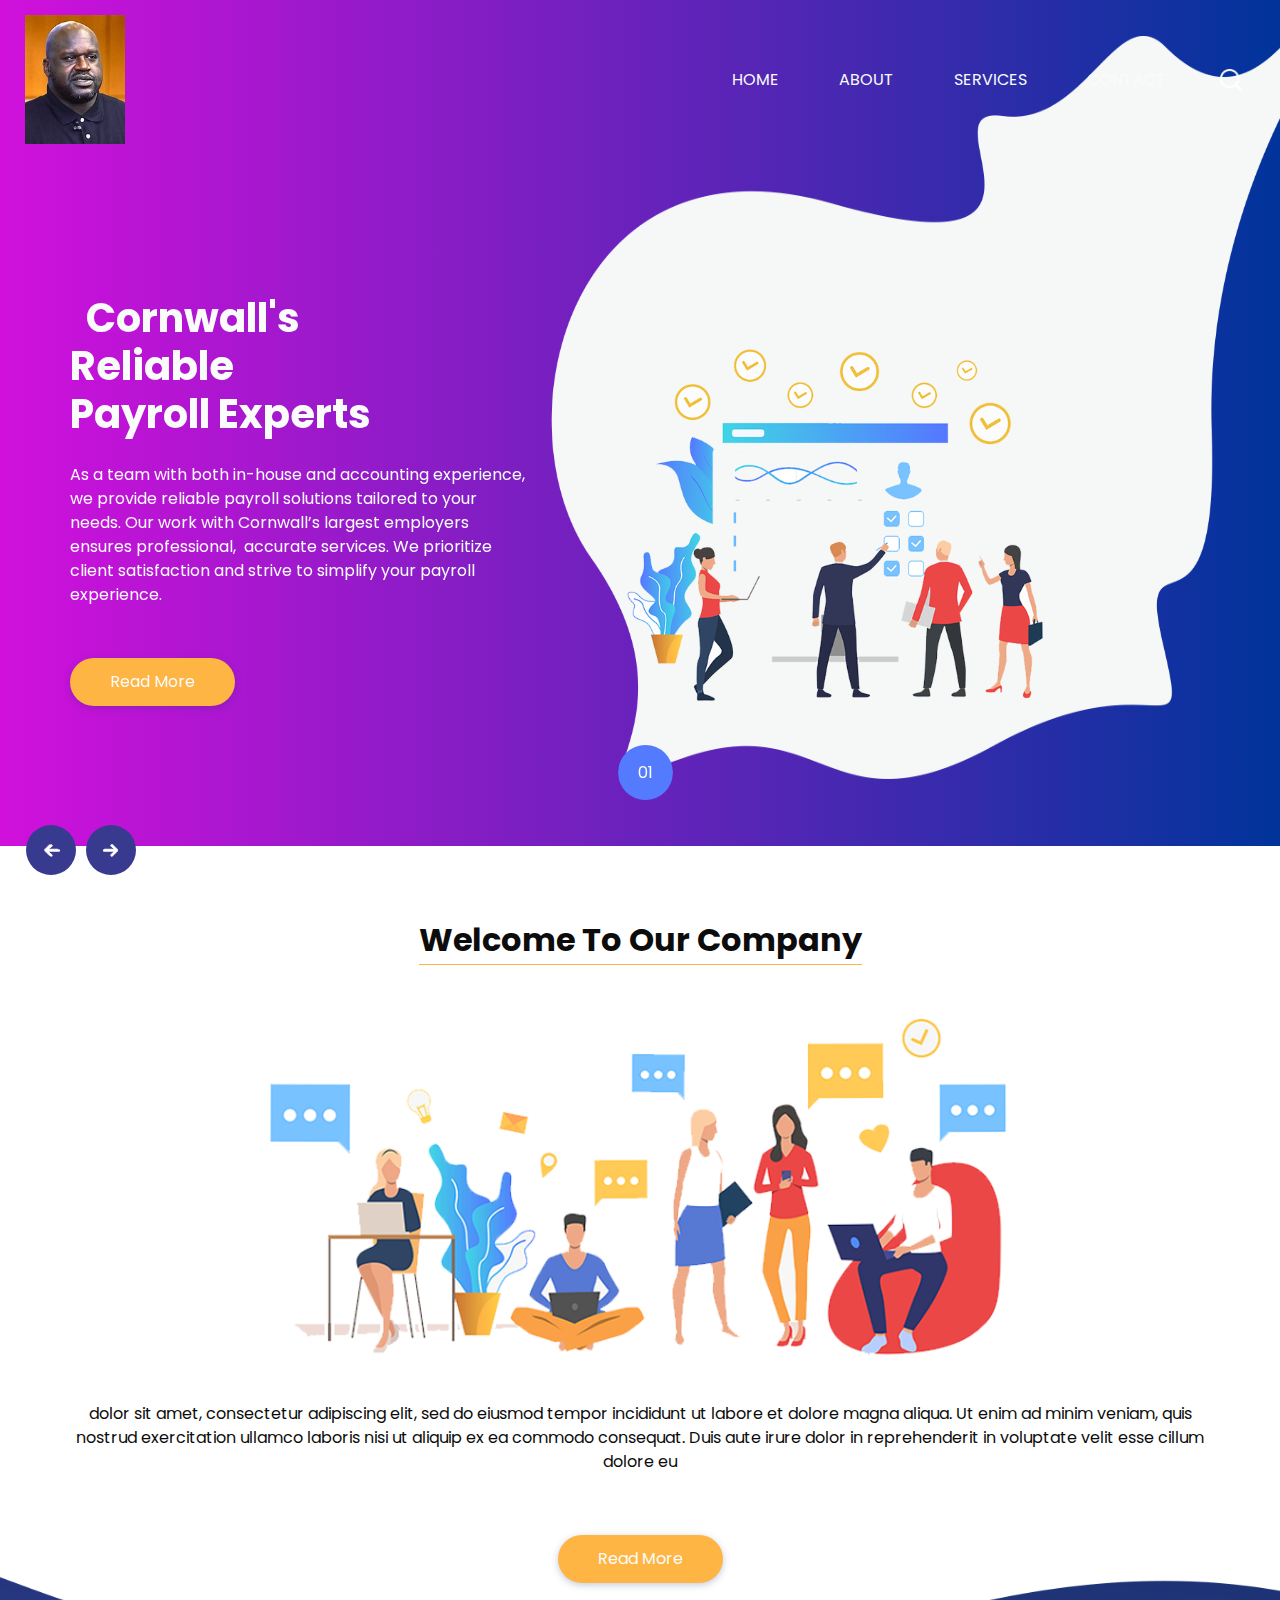
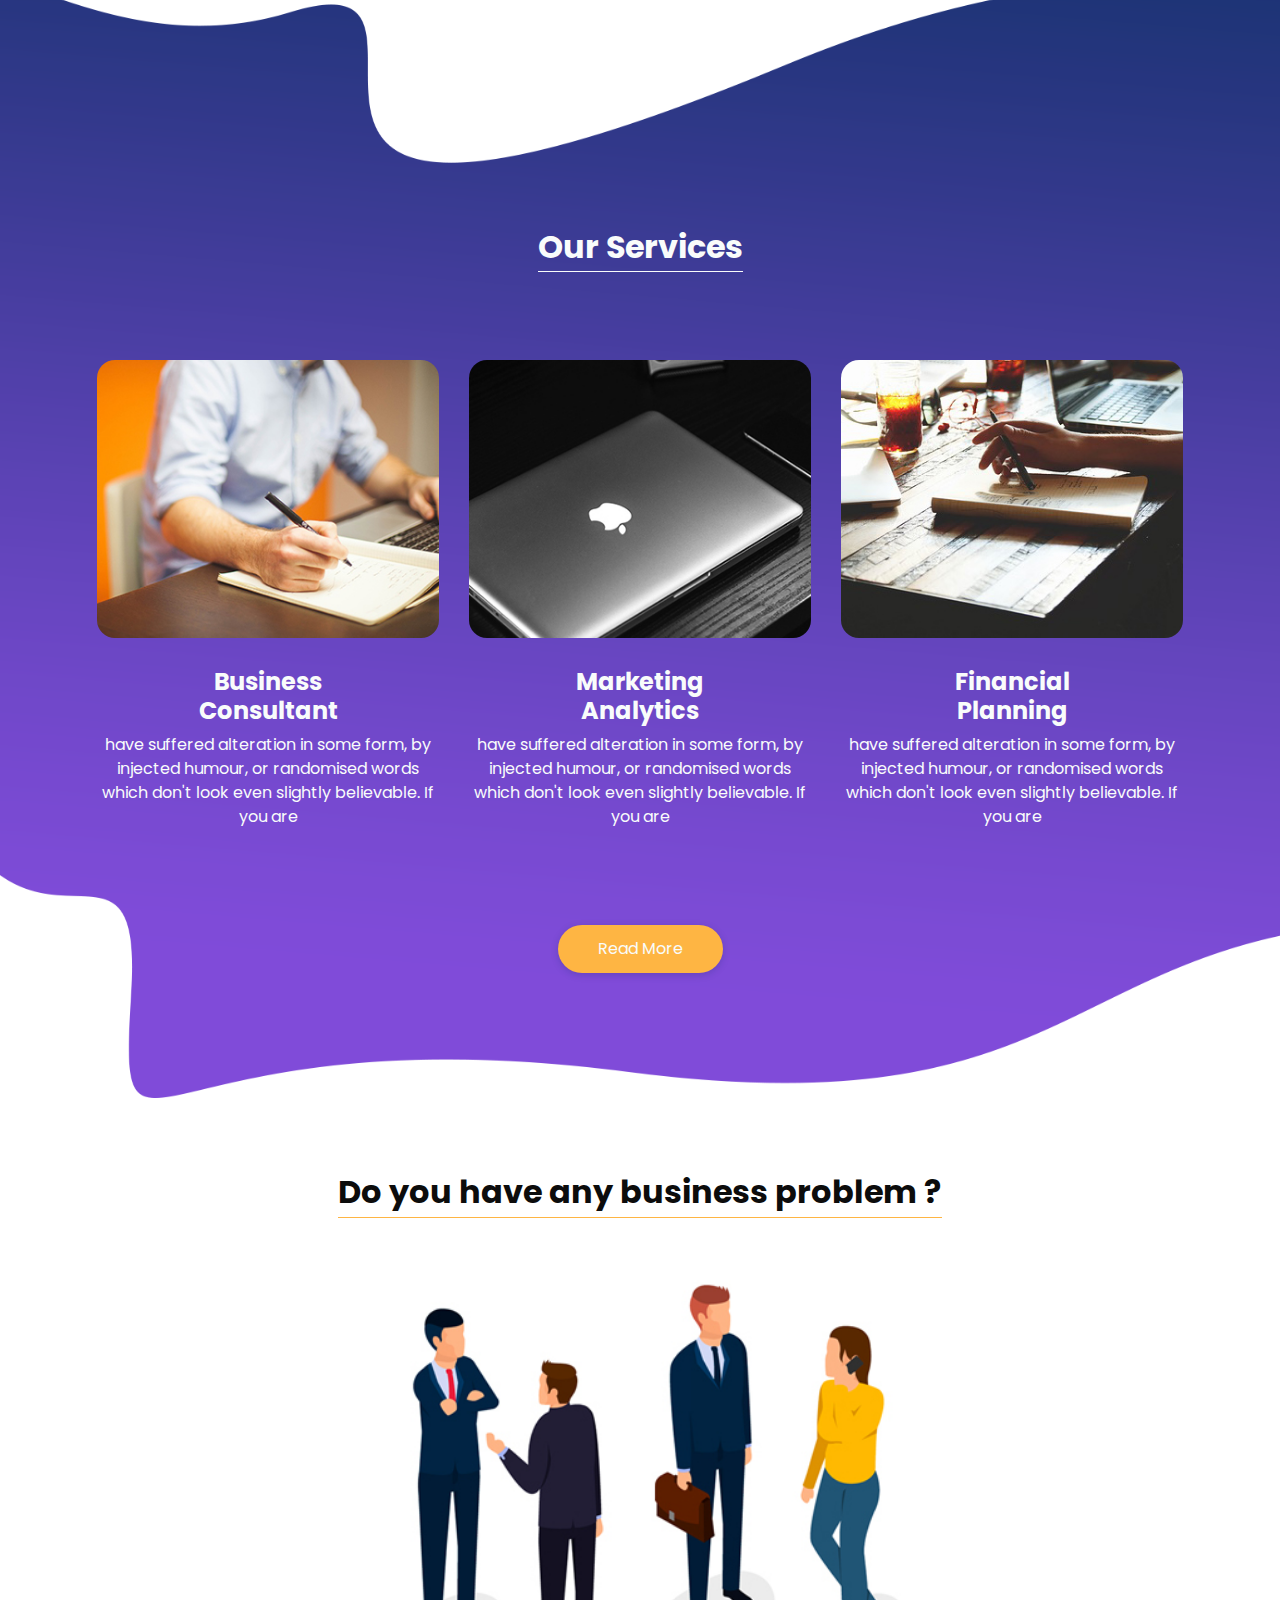
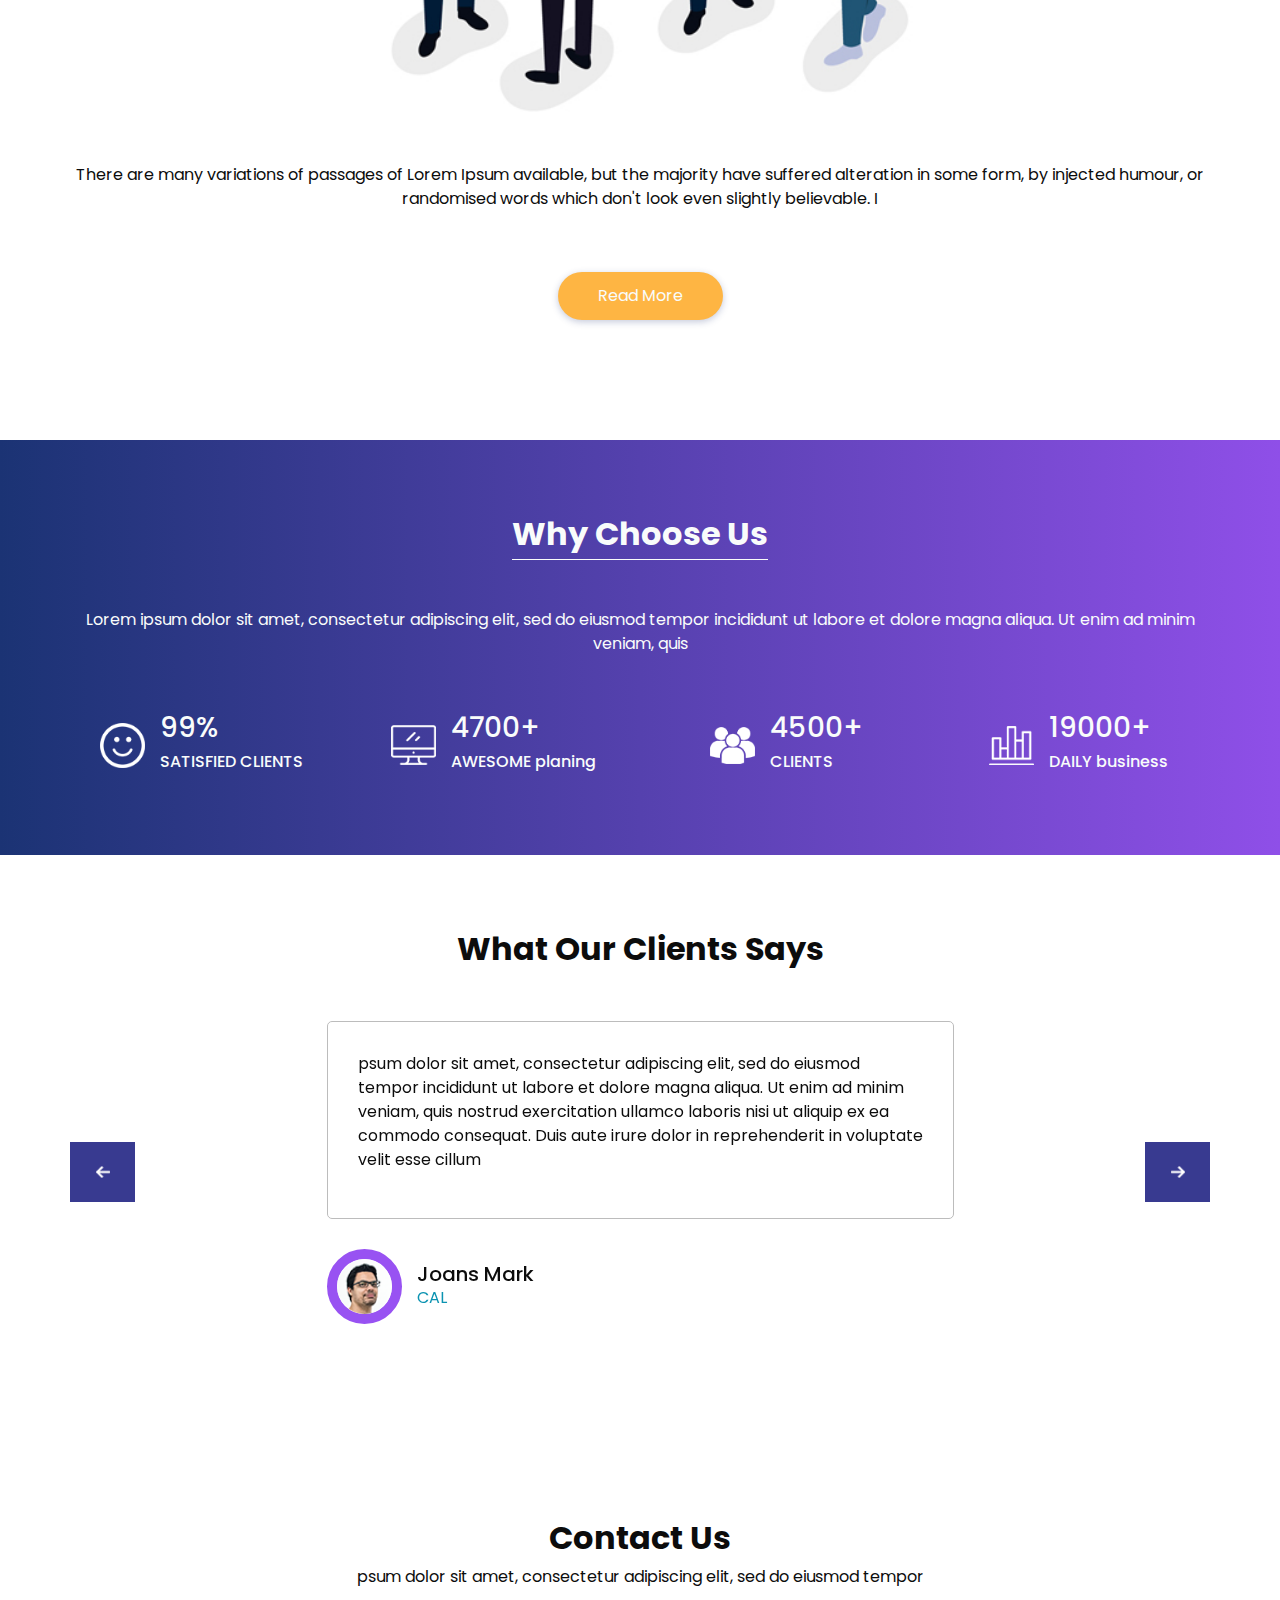
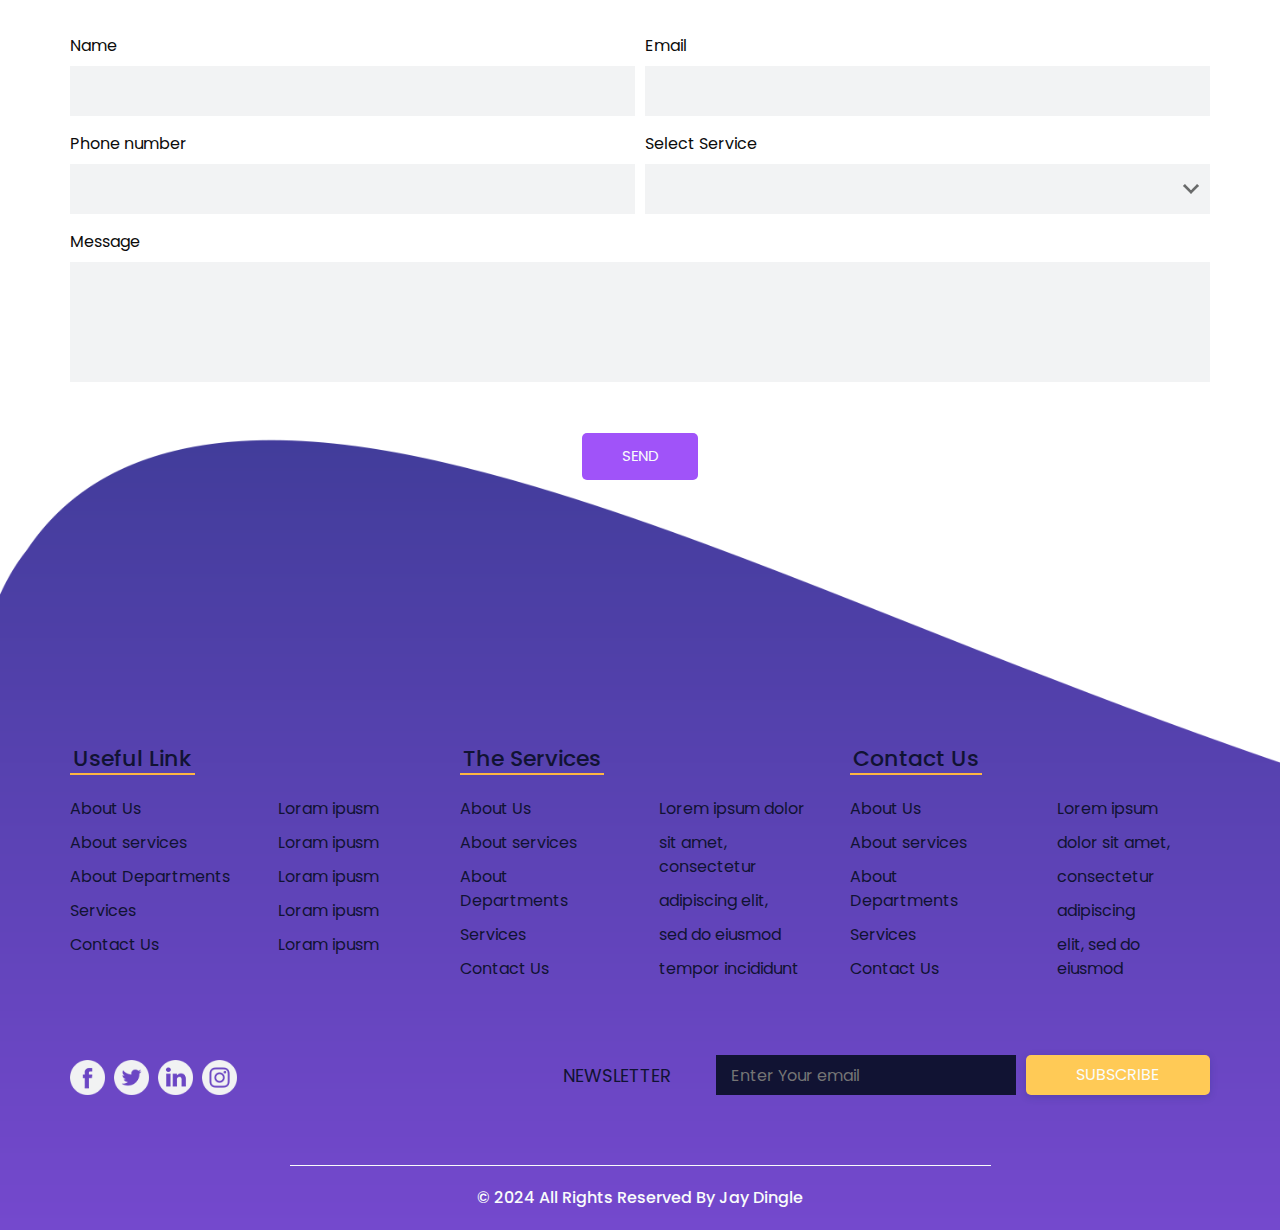
==== commit a067559d: "Update index.html" ====
--- a/TestSite/index.html
+++ b/TestSite/index.html
@@ -69,113 +69,117 @@
   
     <!-- end header section -->
     <!-- slider section -->
-    <section class=" slider_section ">
-      <div id="carouselExampleIndicators" class="carousel slide" data-ride="carousel">
+<section class="slider_section">
+    <div id="carouselExampleIndicators" class="carousel slide" data-ride="carousel">
         <ol class="carousel-indicators">
-          <li data-target="#carouselExampleIndicators" data-slide-to="0" class="active">01</li>
-          <li data-target="#carouselExampleIndicators" data-slide-to="1">02</li>
-          <li data-target="#carouselExampleIndicators" data-slide-to="2">03</li>
+            <li data-target="#carouselExampleIndicators"   
+ data-slide-to="0" class="active">01</li>
+            <li data-target="#carouselExampleIndicators" data-slide-to="1">02</li>
+            <li data-target="#carouselExampleIndicators" data-slide-to="2">03</li>
         </ol>
         <div class="carousel-inner">
-          <div class="carousel-item active">
-            <div class="container">
-              <div class="row">
-                <div class="col-lg-5 col-md-6">
-                  <div class="slider_detail-box">
-                    <h1>
-                      Corwall's <br/>
-                      Reliable <br/>
-                      Payroll Experts
-                    </h1>
-                    <p>
-                      As a team with both in-house and accounting experience, we provide reliable payroll solutions
-                      tailored to your needs. Our work with Cornwall’s largest employers ensures professional, 
-                      accurate services. We prioritize client satisfaction and strive to simplify your payroll experience.
-                    </p>
-                    <div class="btn-box">
-                      <a href="" class="btn-1">
-                        Read More
-                      </a>
+            <div class="carousel-item active">
+                <div class="container">
+                    <div class="row">
+                        <div class="col-lg-5 col-md-6">
+                            <div class="slider_detail-box">
+                                <h1>   
+
+                                    Cornwall's <br/>
+                                    Reliable <br/>
+                                    Payroll Experts
+                                </h1>
+                                <p>
+                                    As a team with both in-house and accounting experience, we provide reliable payroll solutions
+                                    tailored to your needs. Our work with Cornwall’s largest employers ensures professional, 
+                                    accurate services. We prioritize client satisfaction and strive to simplify your payroll experience.
+                                </p>
+                                <div class="btn-box">
+                                    <a href="" class="btn-1">
+                                        Read More
+                                    </a>
+                                </div>
+                            </div>
+                        </div>
+                        <div class="col-md-6">
+                            <div class="slider_img-box">
+                                <img src="images/slider-img.png"   
+ alt=""/>
+                            </div>
+                        </div>
                     </div>
-                  </div>
-                </div>
-                <div class="col-md-6">
-                  <div class="slider_img-box">
-                    <img src="images/slider-img.png" alt=""/>
-                  </div>
-                </div>
-              </div>
-            </div>
-          </div>
-          <div class="carousel-item">
-            <div class="container">
-              <div class="row">
-                <div class="col-lg-5 col-md-6">
-                  <div class="slider_detail-box">
-                    <h1>
-                      Start <br/>
-                      Business with <br/>
-                      Our Company
-                    </h1>
-                    <p>
-                      sed do eiusmod tempor incididunt ut labore et dolore magna aliqua. Ut enim ad minim veniam, quis
-                      nostrud exercitation ullamco laboris nisi
-                    </p>
-                    <div class="btn-box">
-                      <a href="" class="btn-1">
-                        Read More
-                      </a>
+                </div>
+            </div>
+            <div class="carousel-item">
+                <div class="container">
+                    <div class="row">
+                        <div class="col-lg-5 col-md-6">
+                            <div class="slider_detail-box">
+                                <h1>
+                                    Start <br/>
+                                    Business with <br/>
+                                    Our Company
+                                </h1>
+                                <p>
+                                    sed do eiusmod tempor incididunt ut labore et dolore magna aliqua. Ut enim ad minim veniam, quis
+                                    nostrud exercitation ullamco laboris nisi
+                                </p>
+                                <div class="btn-box">
+                                    <a href="" class="btn-1">
+                                        Read More
+                                    </a>
+                                </div>
+                            </div>
+                        </div>
+                        <div class="col-md-6">
+                            <div class="slider_img-box">
+                                <img src="images/slider-img.png" alt=""/>
+                            </div>
+                        </div>
                     </div>
-                  </div>
-                </div>
-                <div class="col-md-6">
-                  <div class="slider_img-box">
-                    <img src="images/slider-img.png" alt=""/>
-                  </div>
-                </div>
-              </div>
-            </div>
-          </div>
-          <div class="carousel-item">
-            <div class="container">
-              <div class="row">
-                <div class="col-lg-5 col-md-6">
-                  <div class="slider_detail-box">
-                    <h1>
-                      Start <br/>
-                      Business with <br/>
-                      Our Company
-                    </h1>
-                    <p>
-                      sed do eiusmod tempor incididunt ut labore et dolore magna aliqua. Ut enim ad minim veniam, quis
-                      nostrud exercitation ullamco laboris nisi
-                    </p>
-                    <div class="btn-box">
-                      <a href="" class="btn-1">
-                        Read More
-                      </a>
+                </div>
+            </div>
+            <div class="carousel-item">
+                <div class="container">
+                    <div class="row">
+                        <div class="col-lg-5 col-md-6">
+                            <div class="slider_detail-box">
+                                <h1>
+                                    Start <br/>
+                                    Business with <br/>
+                                    Our Company
+                                </h1>
+                                <p>
+                                    sed do eiusmod tempor incididunt ut labore et dolore magna aliqua. Ut enim ad minim veniam, quis
+                                    nostrud exercitation ullamco laboris nisi
+                                </p>
+                                <div class="btn-box">
+                                    <a href="" class="btn-1">
+                                        Read More
+                                    </a>
+                                </div>
+                            </div>
+                        </div>
+                        <div class="col-md-6">
+                            <div class="slider_img-box">
+                                <img src="images/slider-img.png" alt=""/>
+                            </div>
+                        </div>
                     </div>
-                  </div>
-                </div>
-                <div class="col-md-6">
-                  <div class="slider_img-box">
-                    <img src="images/slider-img.png" alt=""/>
-                  </div>
-                </div>
-              </div>
-            </div>
-          </div>
+                </div>
+            </div>
         </div>
         <div class="carousel_btn-container">
-          <a class="carousel-control-prev" href="images/prev.png" role="button" data-slide="prev">
-            <span class="sr-only">Previous</span>
-          </a>
-          <a class="carousel-control-next" href="images/next.png" role="button" data-slide="next">
-            <span class="sr-only">Next</span>
-          </a>
-        </div>
-      </div>
-    </section>
+            <a class="carousel-control-prev" href="#carouselExampleIndicators" role="button" data-slide="prev">   
+
+                <img src="images/prev.png" alt="Previous">
+            </a>
+            <a class="carousel-control-next" href="#carouselExampleIndicators" role="button" data-slide="next">
+                <img src="images/next.png" alt="Next">
+            </a>
+        </div>
+    </div>
+</section>
     <!-- end slider section -->
   </div>
 
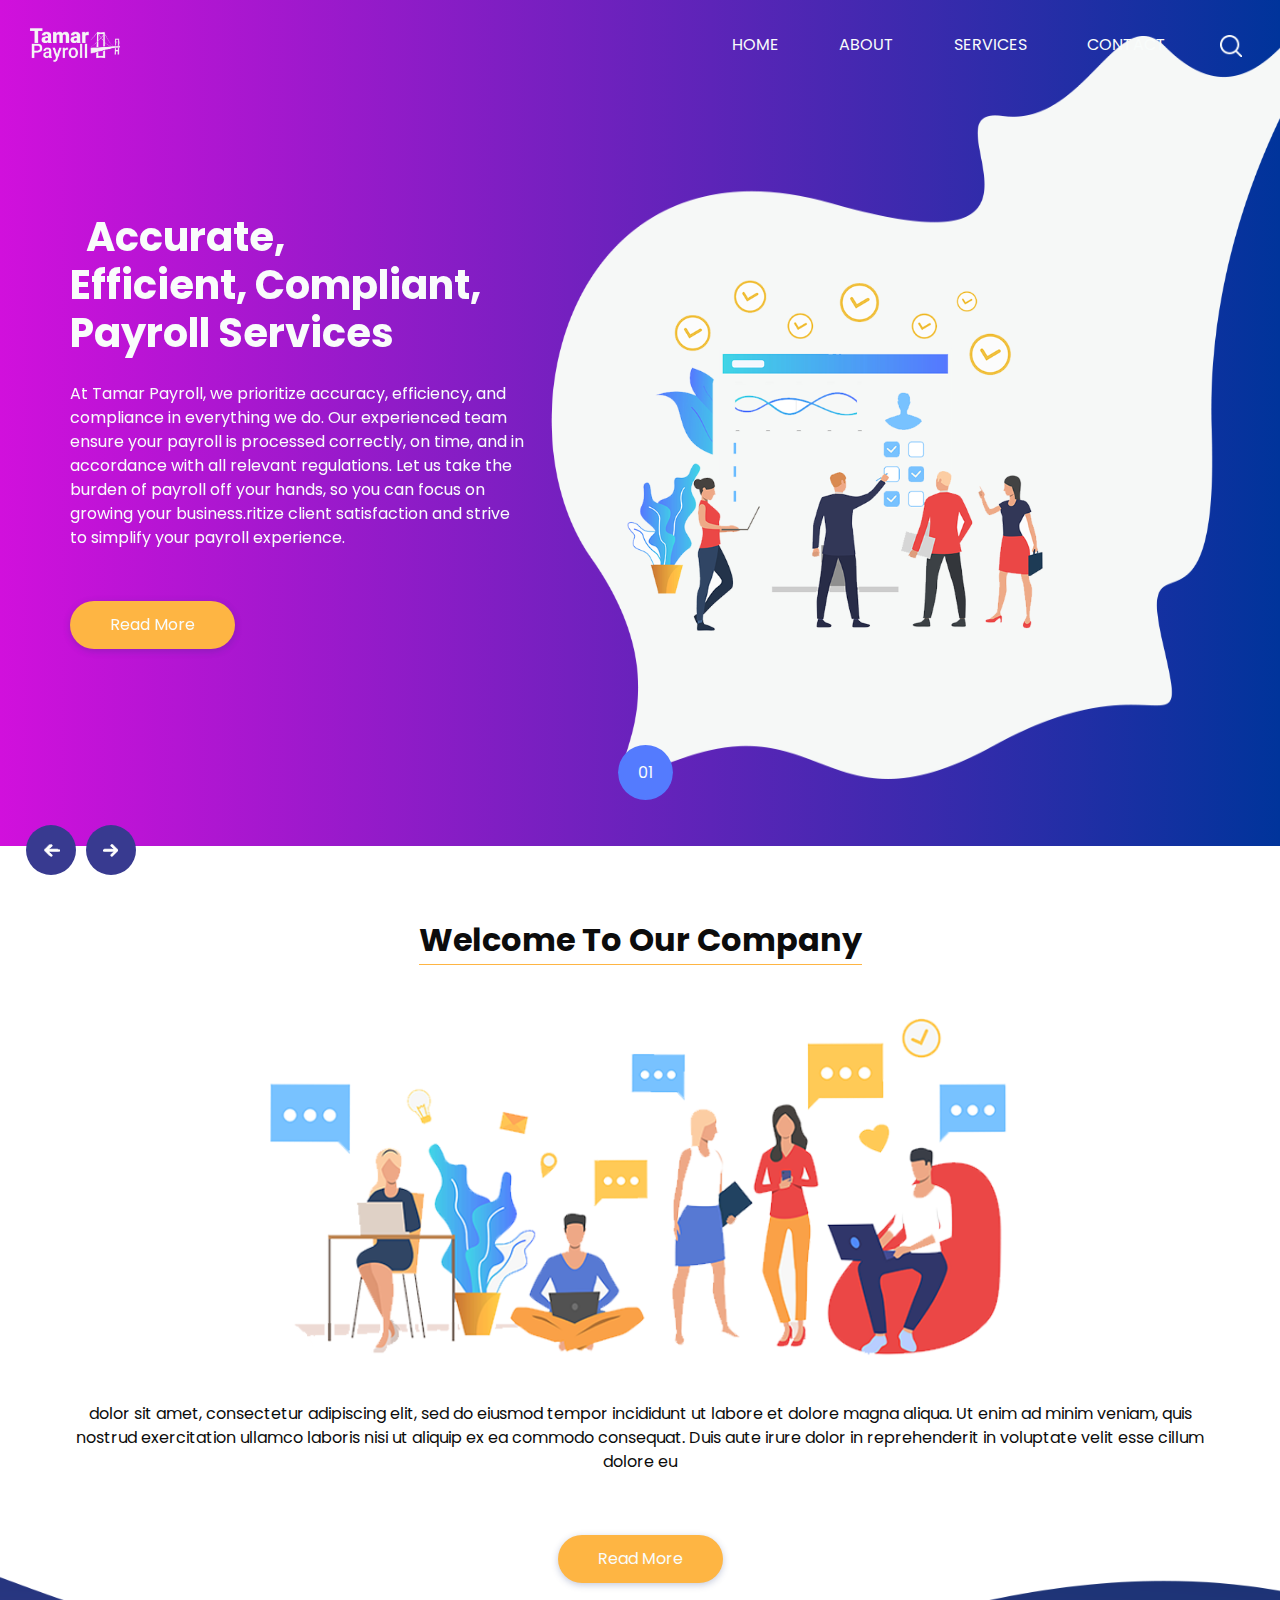
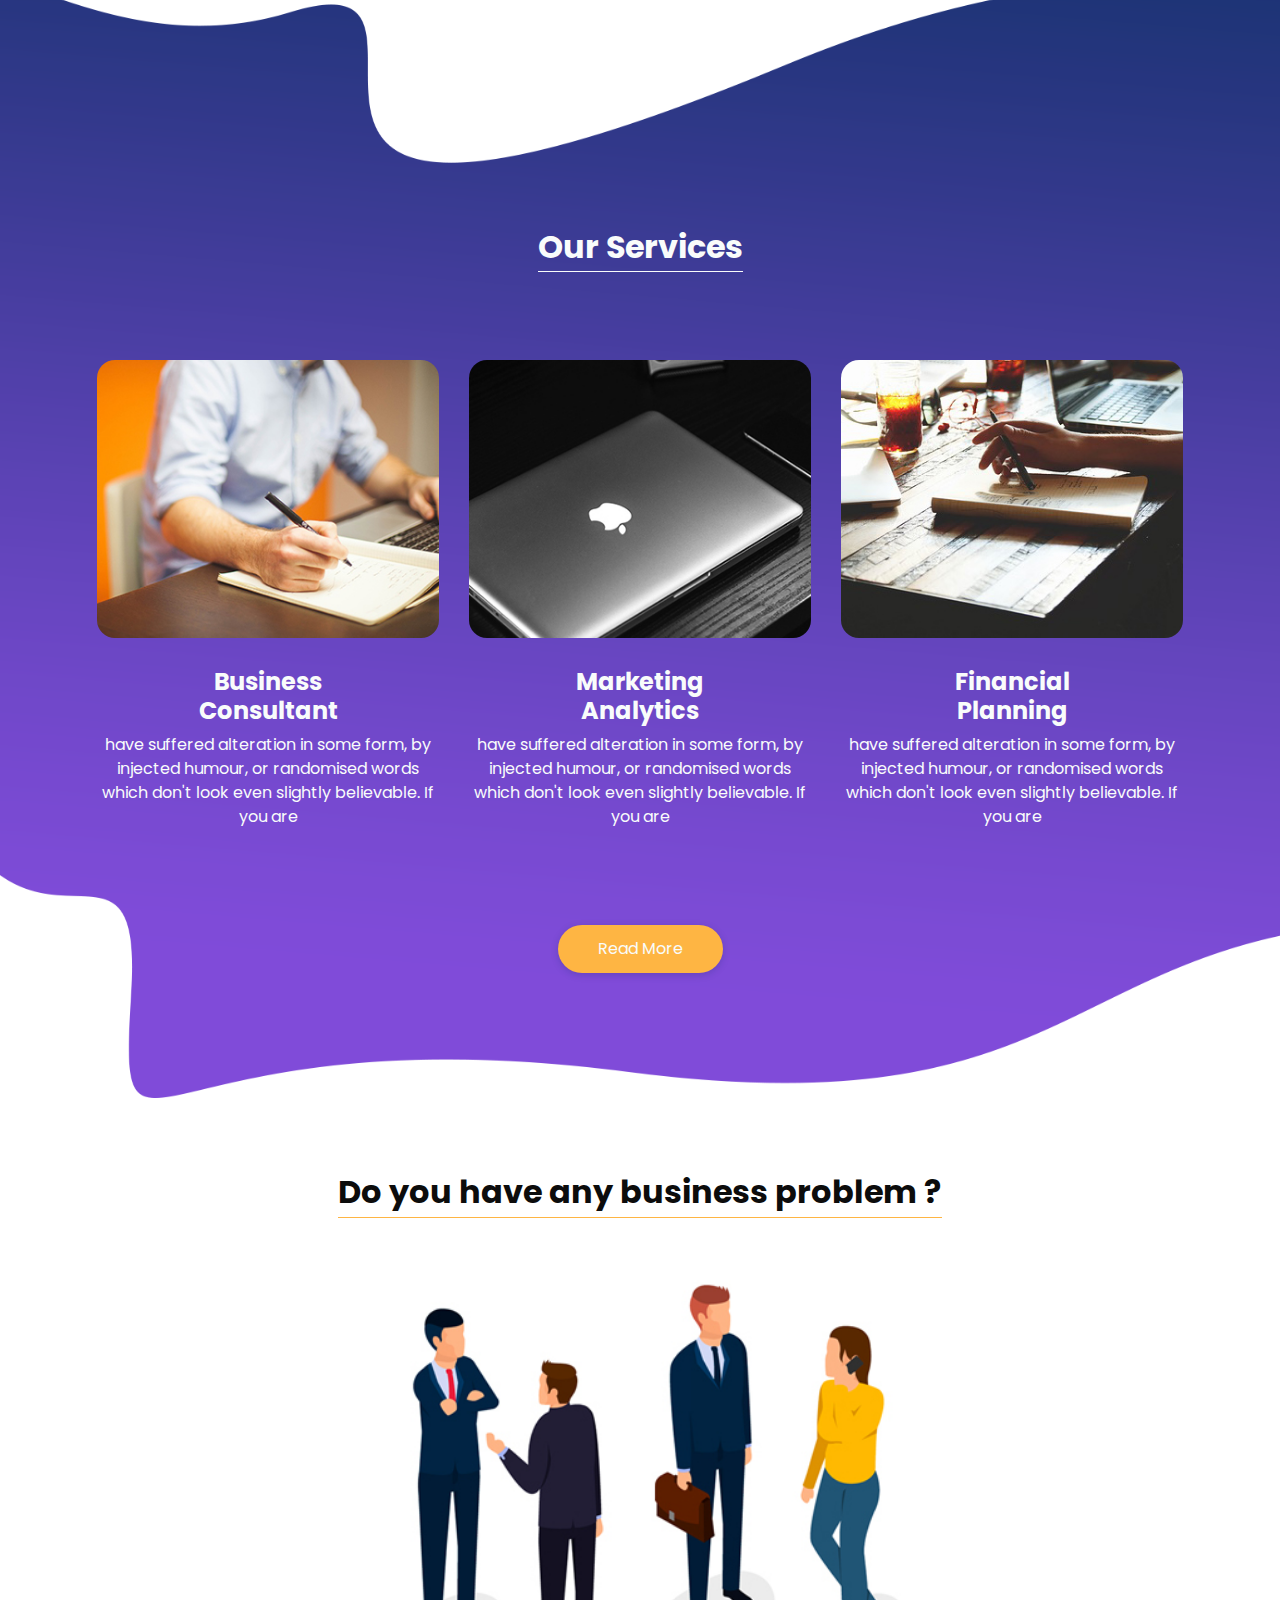
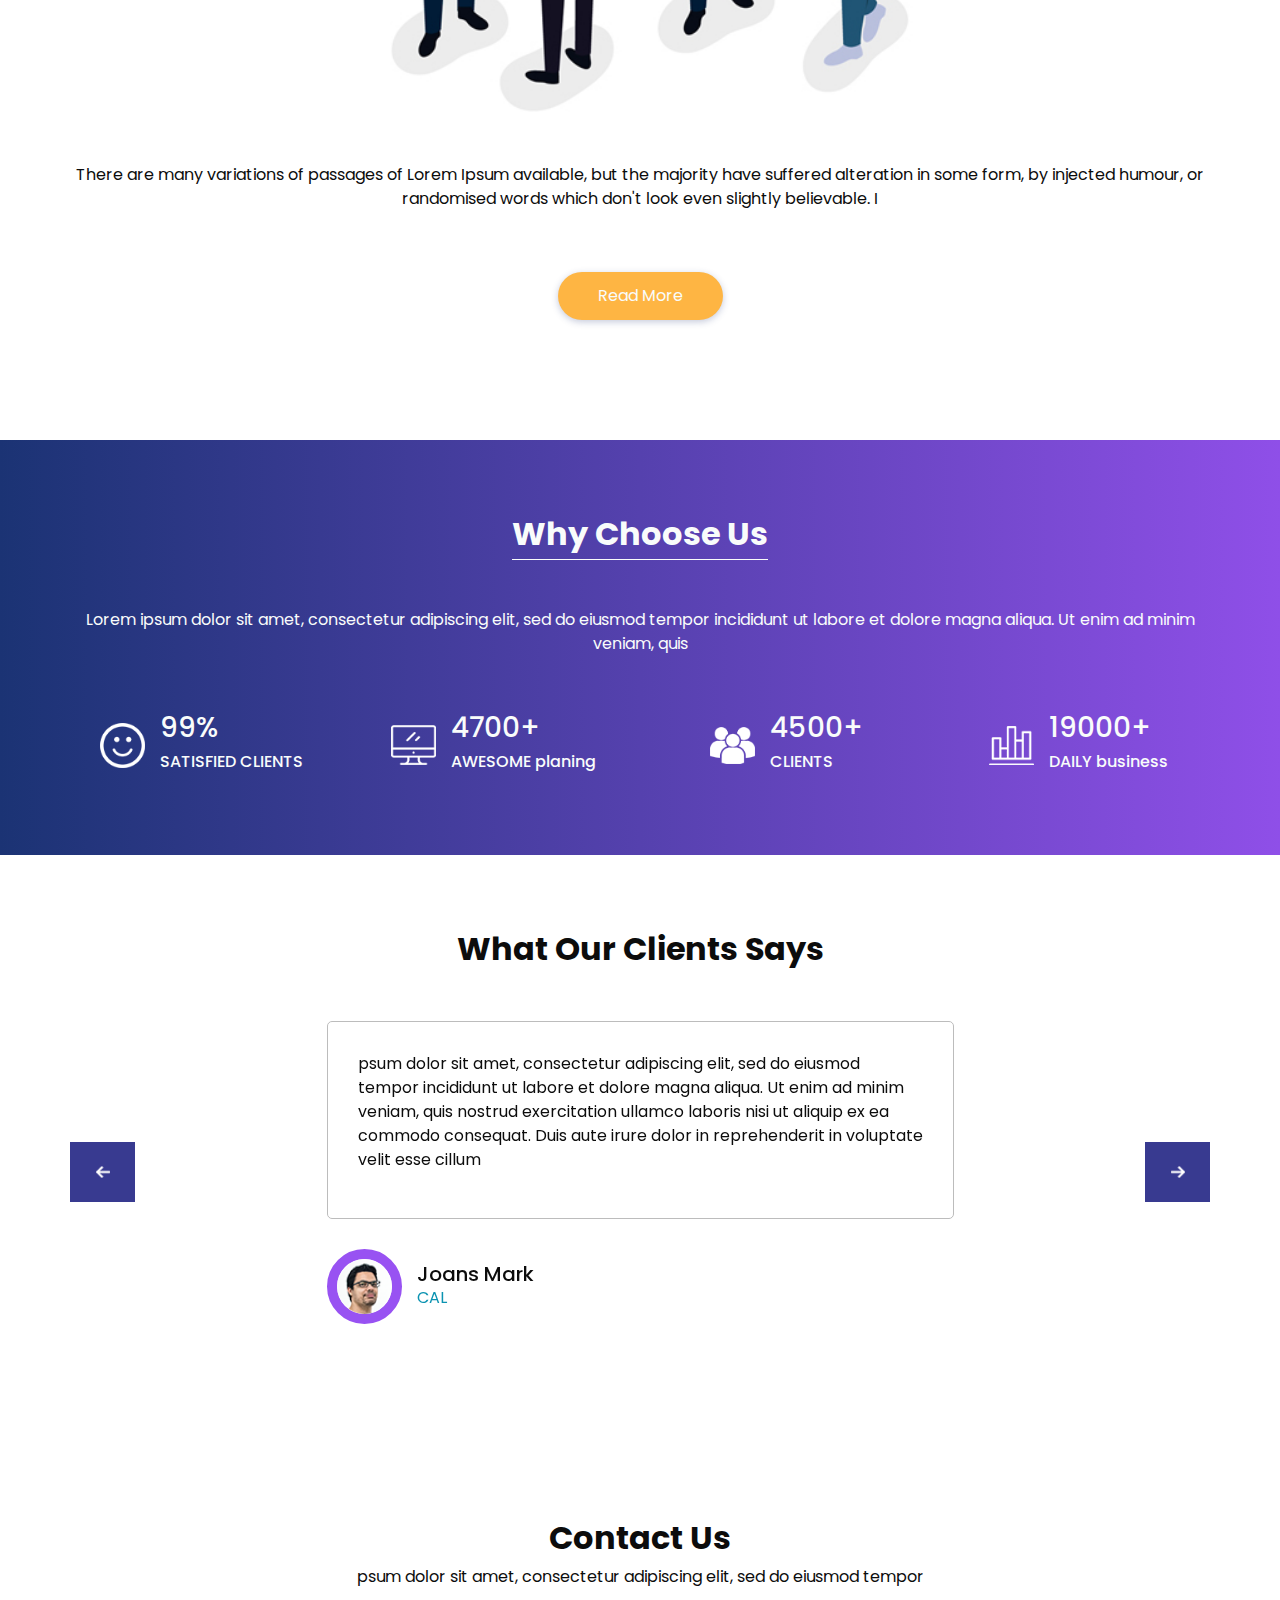
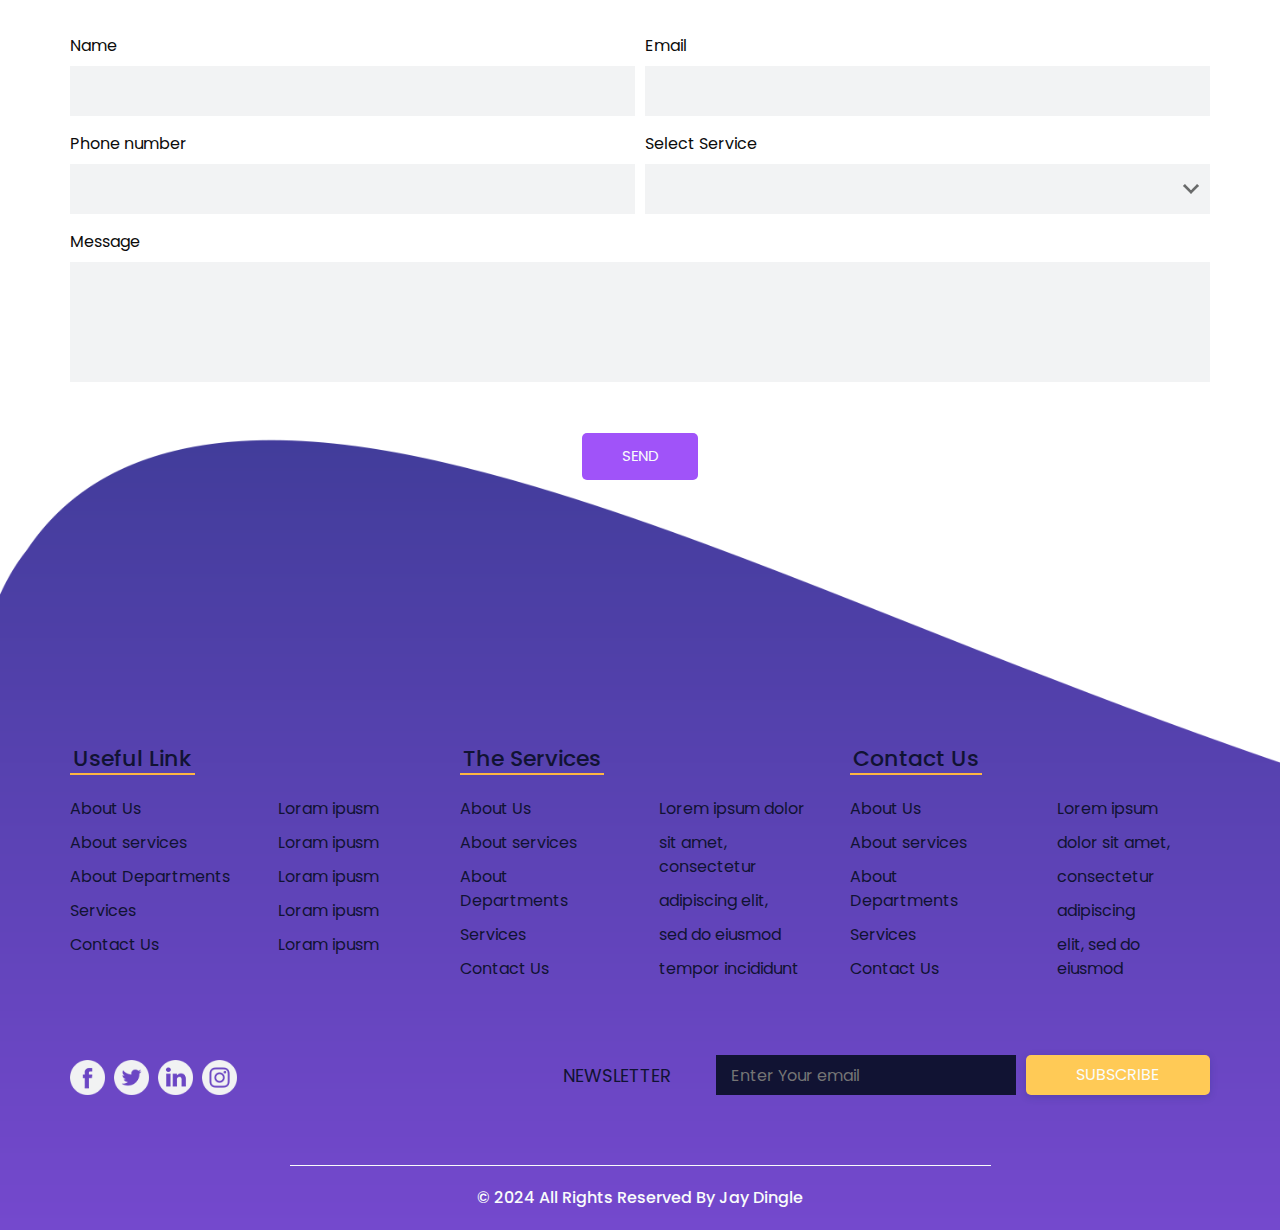
==== commit 0e2d804c: "Update index.html" ====
--- a/TestSite/index.html
+++ b/TestSite/index.html
@@ -84,15 +84,14 @@
                         <div class="col-lg-5 col-md-6">
                             <div class="slider_detail-box">
                                 <h1>   
-
-                                    Cornwall's <br/>
-                                    Reliable <br/>
-                                    Payroll Experts
+                                    Accurate, <br/>
+                                    Efficient, Compliant,<br/>
+                                    Payroll Services 
                                 </h1>
                                 <p>
-                                    As a team with both in-house and accounting experience, we provide reliable payroll solutions
-                                    tailored to your needs. Our work with Cornwall’s largest employers ensures professional, 
-                                    accurate services. We prioritize client satisfaction and strive to simplify your payroll experience.
+                                    At Tamar Payroll, we prioritize accuracy, efficiency, and compliance in everything we do. 
+                                     Our experienced team ensure your payroll is processed correctly, on time, and in accordance with all relevant regulations. 
+                                     Let us take the burden of payroll off your hands, so you can focus on growing your business.ritize client satisfaction and strive to simplify your payroll experience.
                                 </p>
                                 <div class="btn-box">
                                     <a href="" class="btn-1">
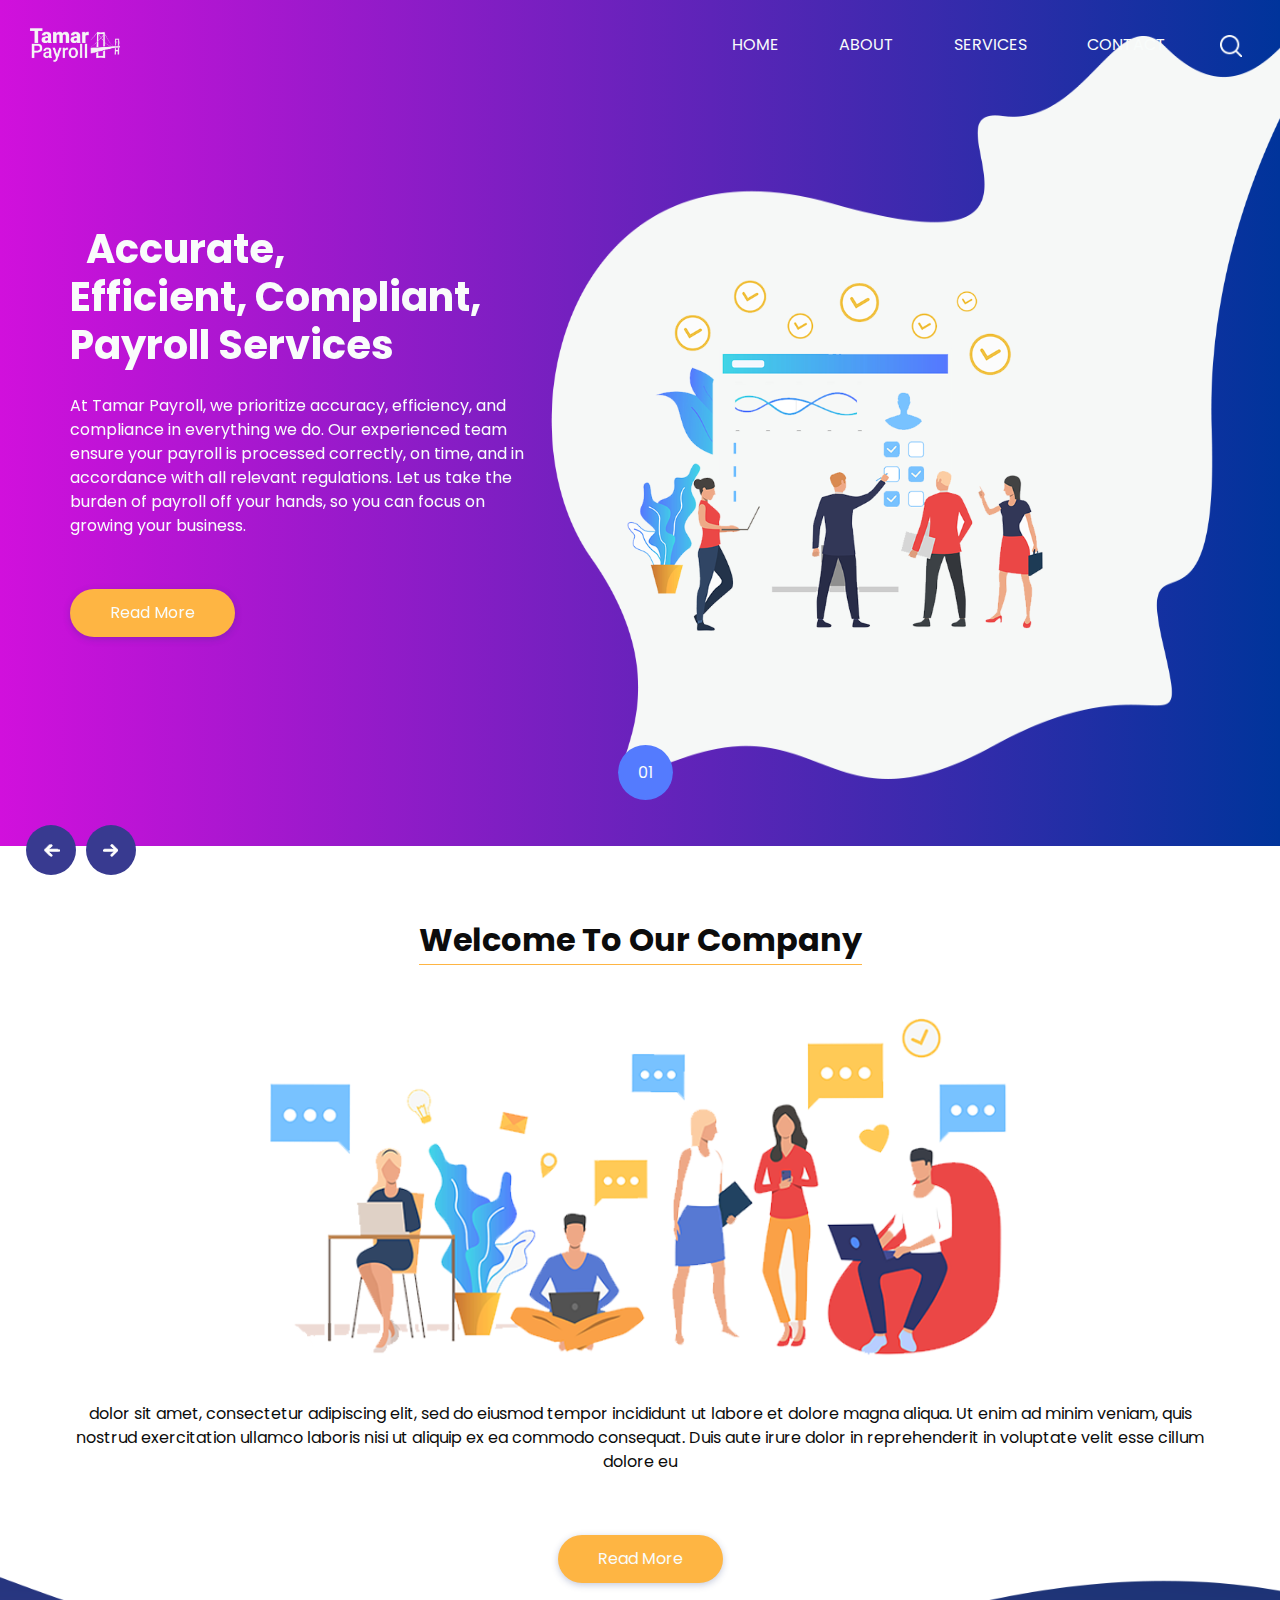
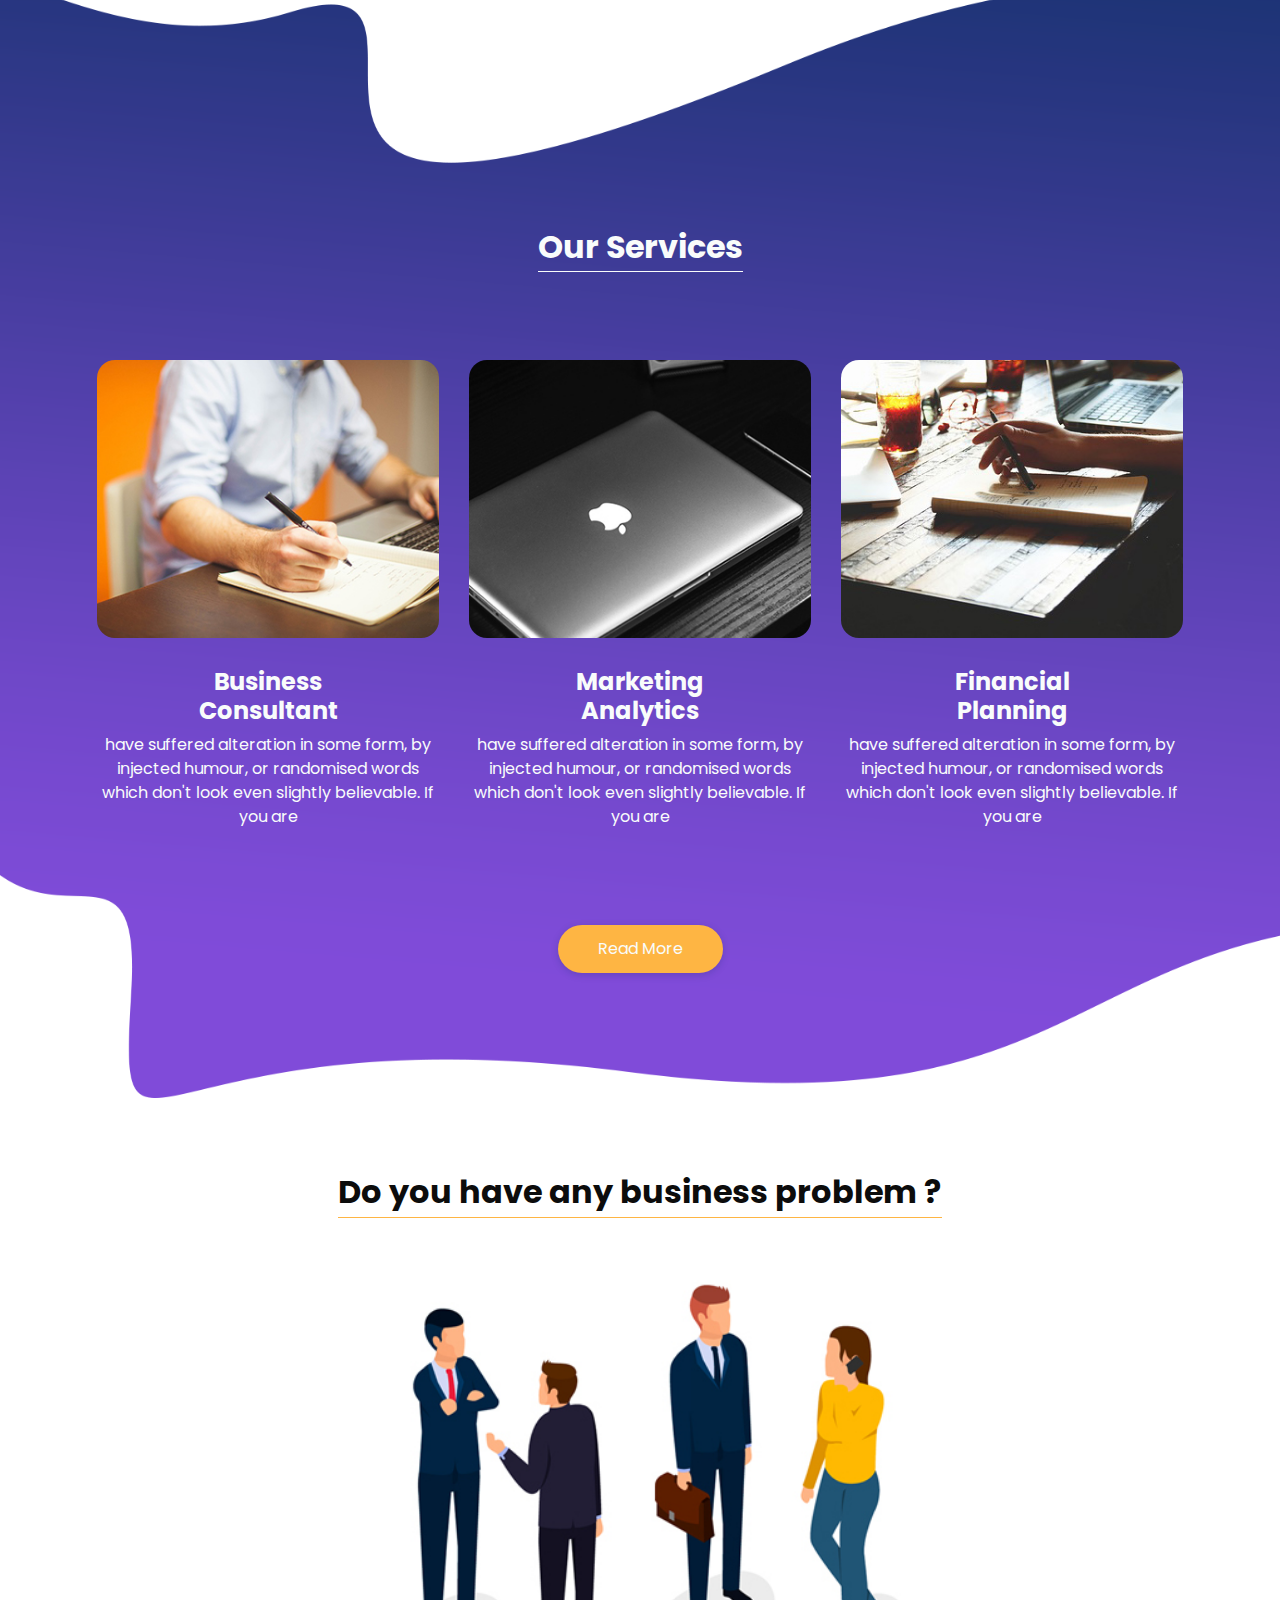
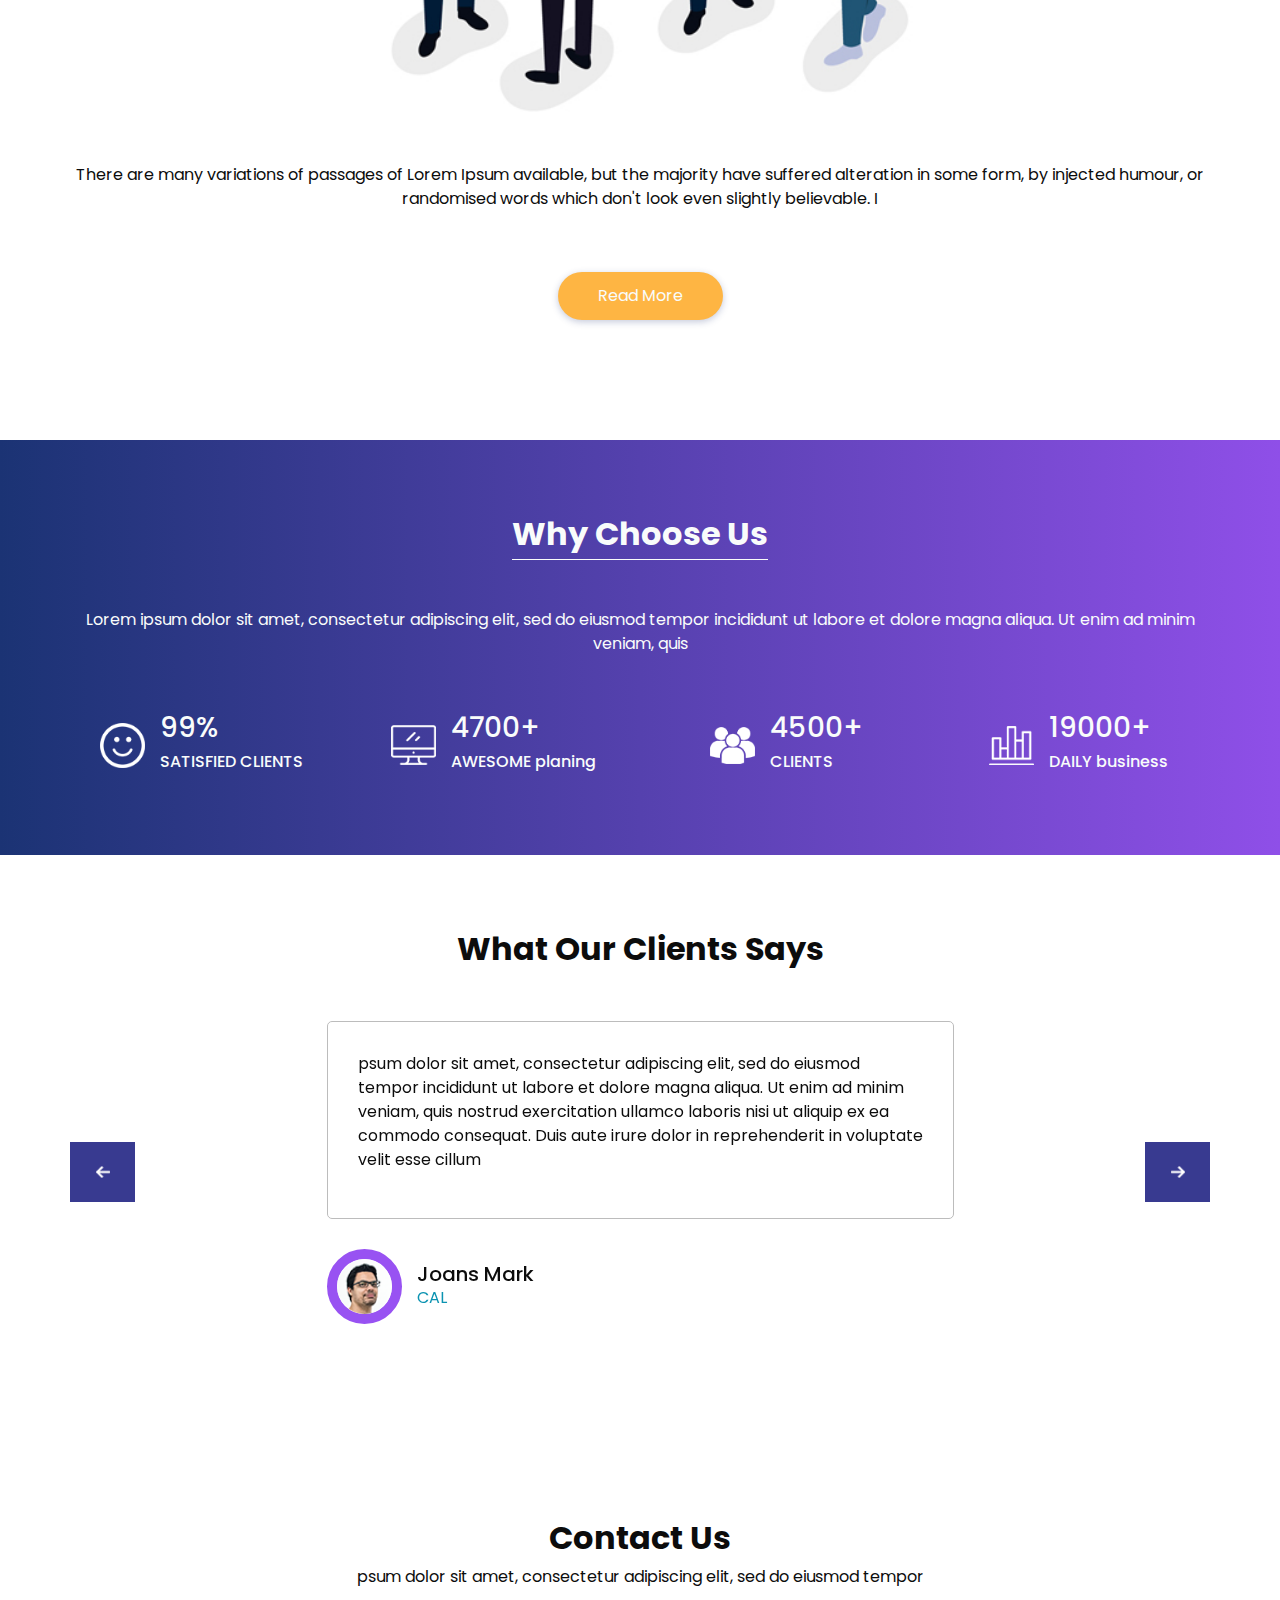
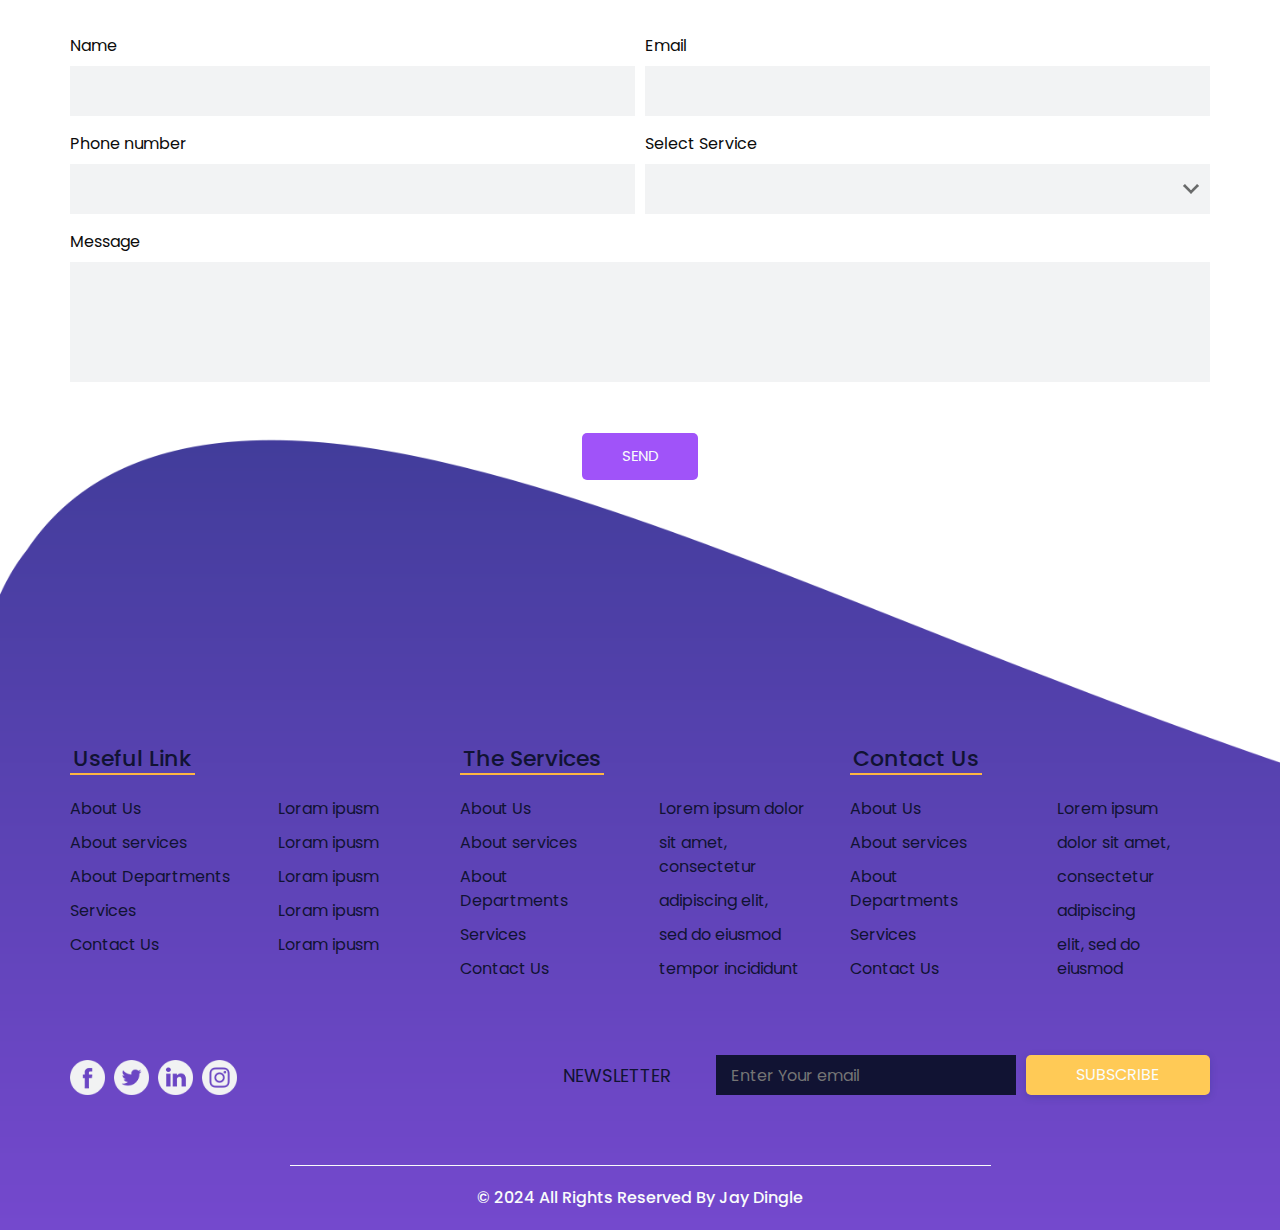
==== commit c06d5585: "Update index.html" ====
--- a/TestSite/index.html
+++ b/TestSite/index.html
@@ -90,8 +90,8 @@
                                 </h1>
                                 <p>
                                     At Tamar Payroll, we prioritize accuracy, efficiency, and compliance in everything we do. 
-                                     Our experienced team ensure your payroll is processed correctly, on time, and in accordance with all relevant regulations. 
-                                     Let us take the burden of payroll off your hands, so you can focus on growing your business.ritize client satisfaction and strive to simplify your payroll experience.
+                                    Our experienced team ensure your payroll is processed correctly, on time, and in accordance with all relevant regulations. 
+                                    Let us take the burden of payroll off your hands, so you can focus on growing your business.
                                 </p>
                                 <div class="btn-box">
                                     <a href="" class="btn-1">
@@ -104,6 +104,36 @@
                             <div class="slider_img-box">
                                 <img src="images/slider-img.png"   
  alt=""/>
+                            </div>
+                        </div>
+                    </div>
+                </div>
+            </div>
+            <div class="carousel-item">
+                <div class="container">
+                    <div class="row">
+                        <div class="col-lg-5 col-md-6">
+                            <div class="slider_detail-box">
+                                <h1>
+                                    Your <br/>
+                                    Trusted <br/>
+                                    Payroll Partner
+                                </h1>
+                                <p>
+                                    Is payroll bogging you down? Let Tamar Payroll handle the complexities, so you can focus on what you do best. 
+                                     As your trusted payroll partner, we offer expert solutions tailored to your business needs. Our team of dedicated 
+                                     professionals ensures accurate, efficient, and compliant payroll processing, giving you peace of mind!
+                                </p>
+                                <div class="btn-box">
+                                    <a href="" class="btn-1">
+                                        Read More
+                                    </a>
+                                </div>
+                            </div>
+                        </div>
+                        <div class="col-md-6">
+                            <div class="slider_img-box">
+                                <img src="images/slider-img.png" alt=""/>
                             </div>
                         </div>
                     </div>
@@ -138,35 +168,6 @@
                     </div>
                 </div>
             </div>
-            <div class="carousel-item">
-                <div class="container">
-                    <div class="row">
-                        <div class="col-lg-5 col-md-6">
-                            <div class="slider_detail-box">
-                                <h1>
-                                    Start <br/>
-                                    Business with <br/>
-                                    Our Company
-                                </h1>
-                                <p>
-                                    sed do eiusmod tempor incididunt ut labore et dolore magna aliqua. Ut enim ad minim veniam, quis
-                                    nostrud exercitation ullamco laboris nisi
-                                </p>
-                                <div class="btn-box">
-                                    <a href="" class="btn-1">
-                                        Read More
-                                    </a>
-                                </div>
-                            </div>
-                        </div>
-                        <div class="col-md-6">
-                            <div class="slider_img-box">
-                                <img src="images/slider-img.png" alt=""/>
-                            </div>
-                        </div>
-                    </div>
-                </div>
-            </div>
         </div>
         <div class="carousel_btn-container">
             <a class="carousel-control-prev" href="#carouselExampleIndicators" role="button" data-slide="prev">   
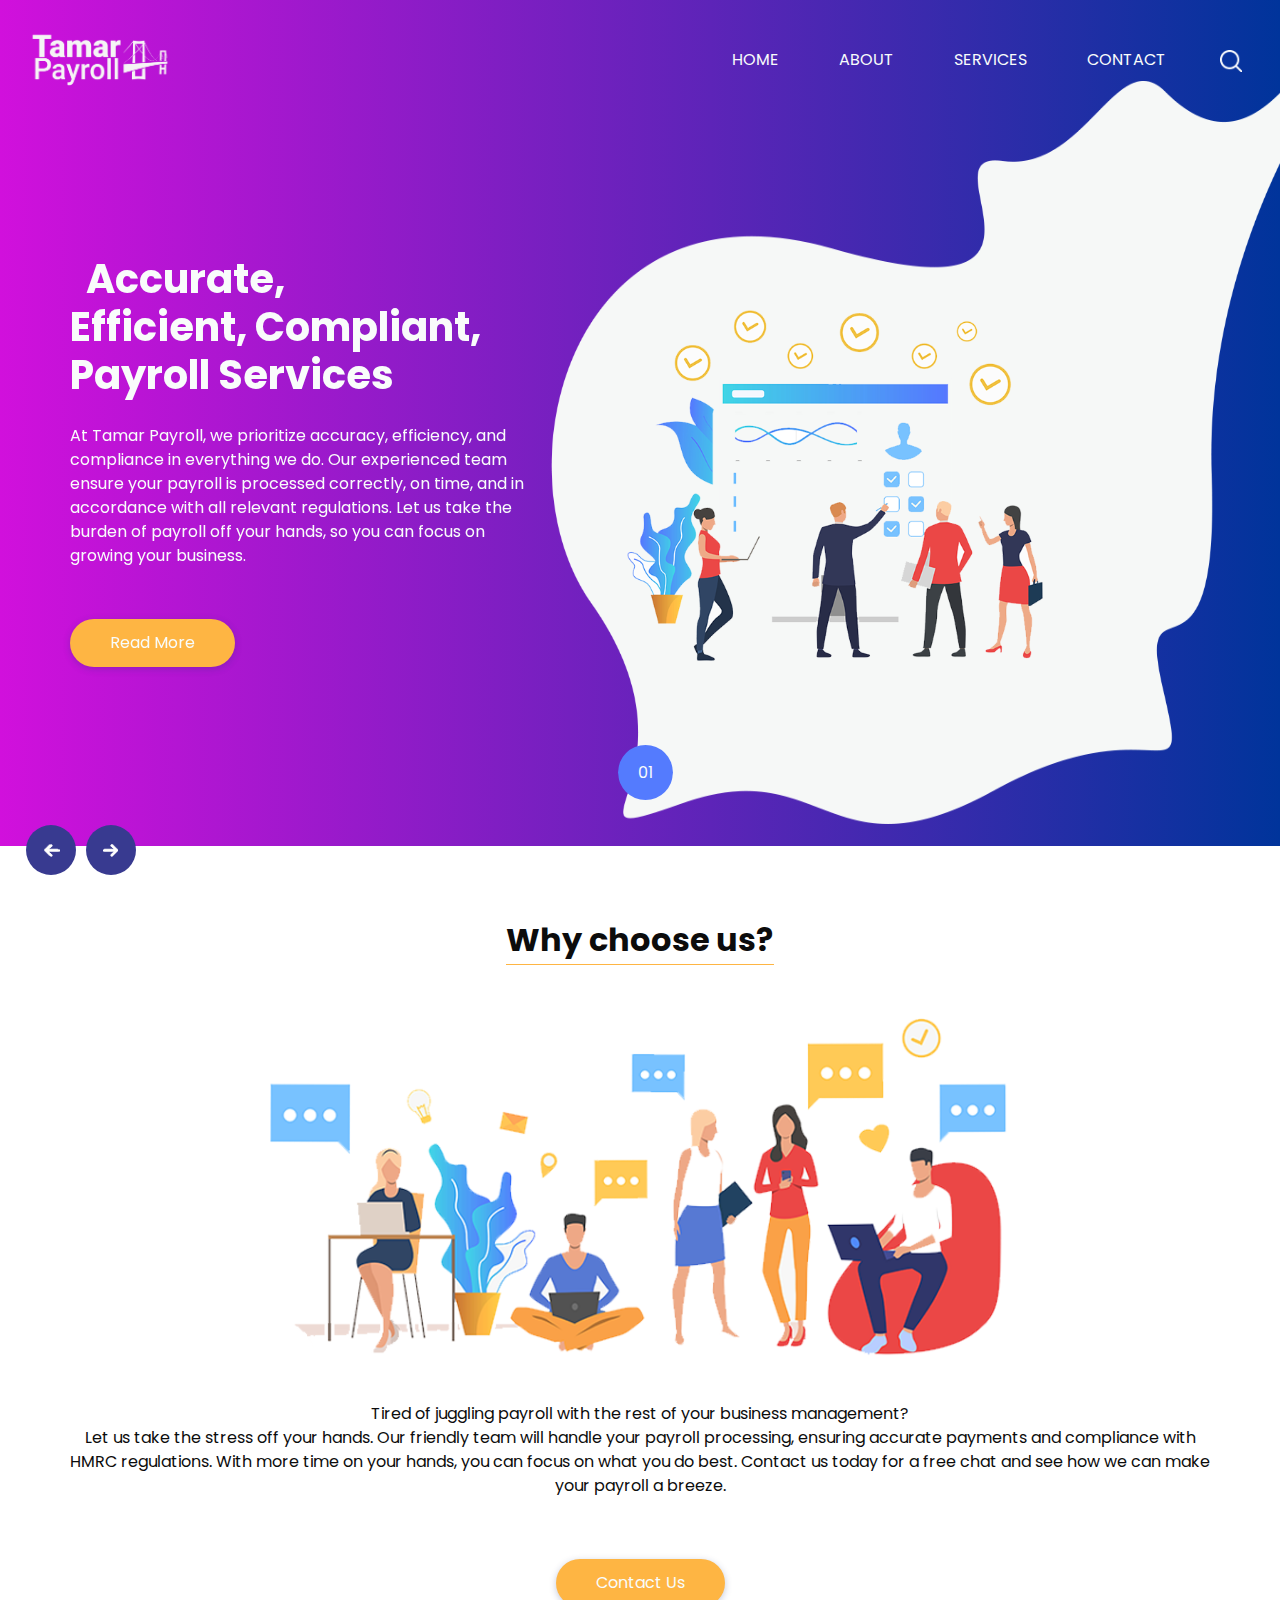
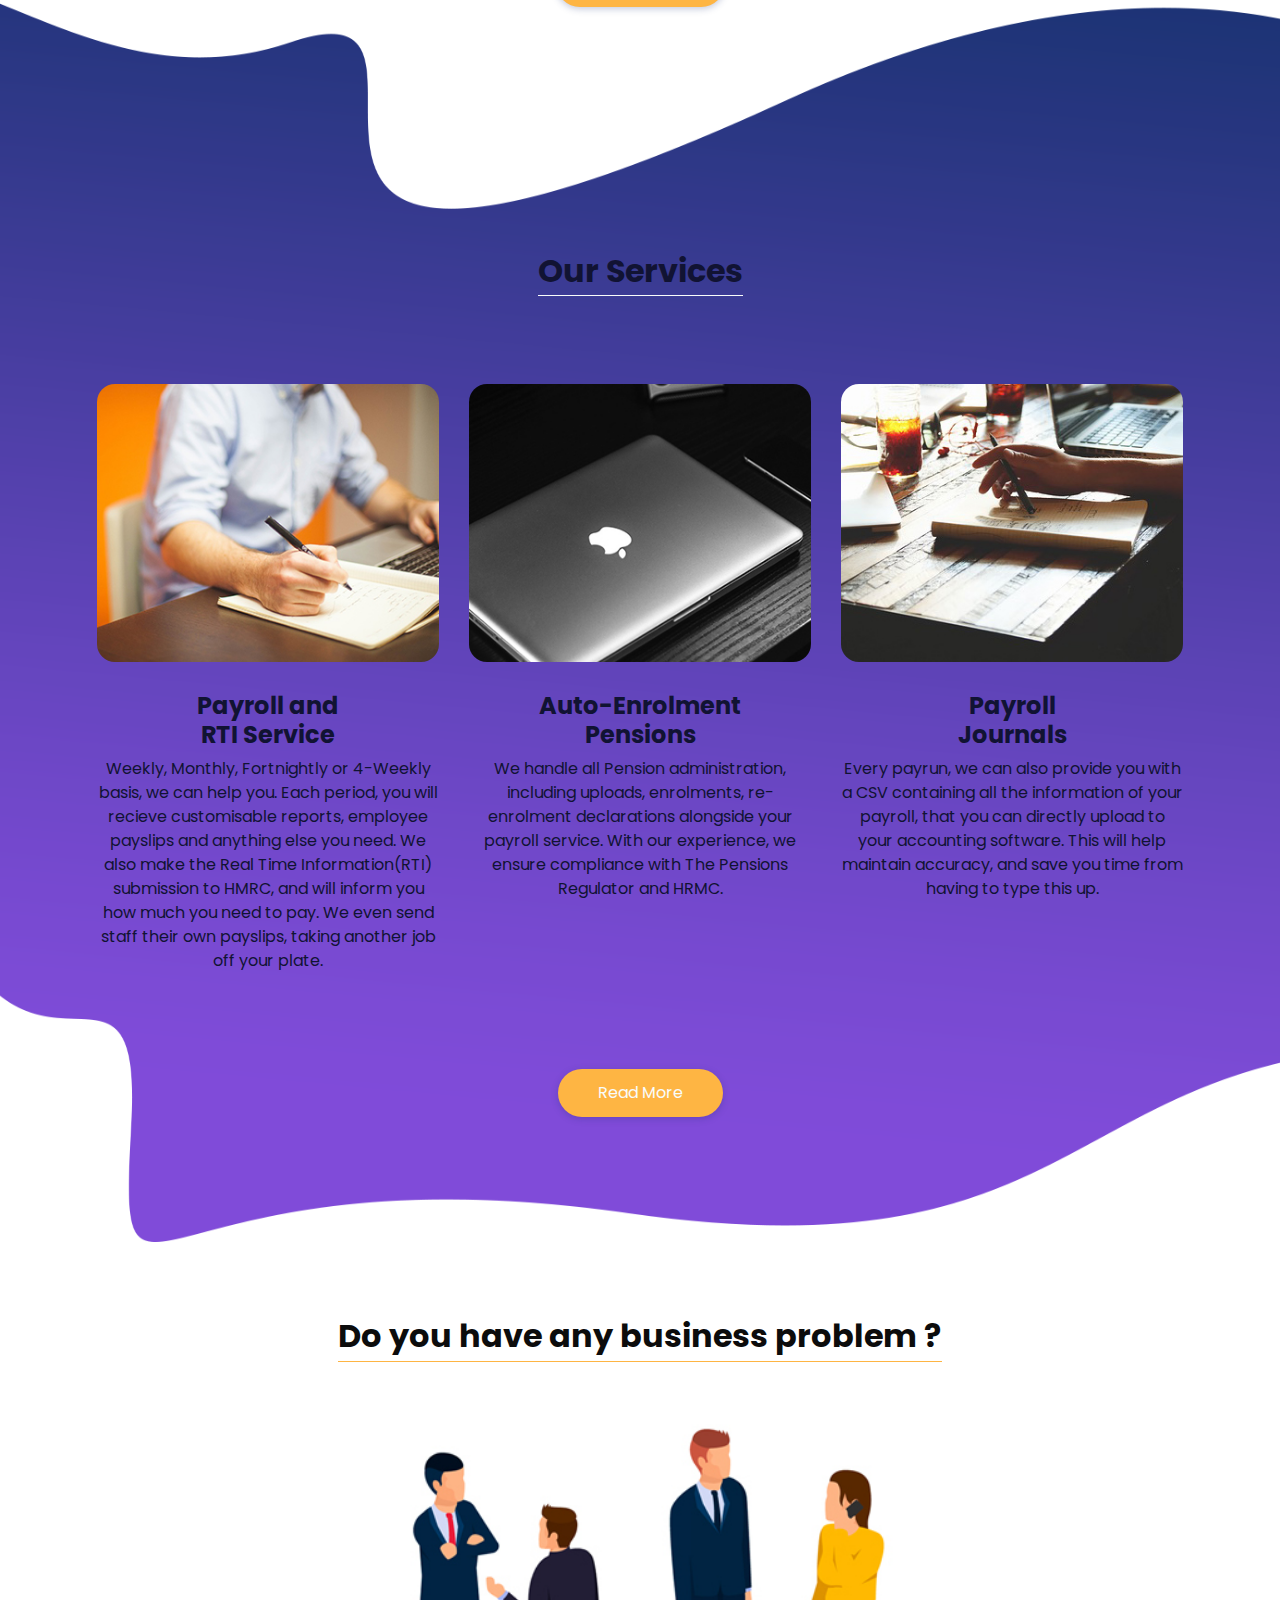
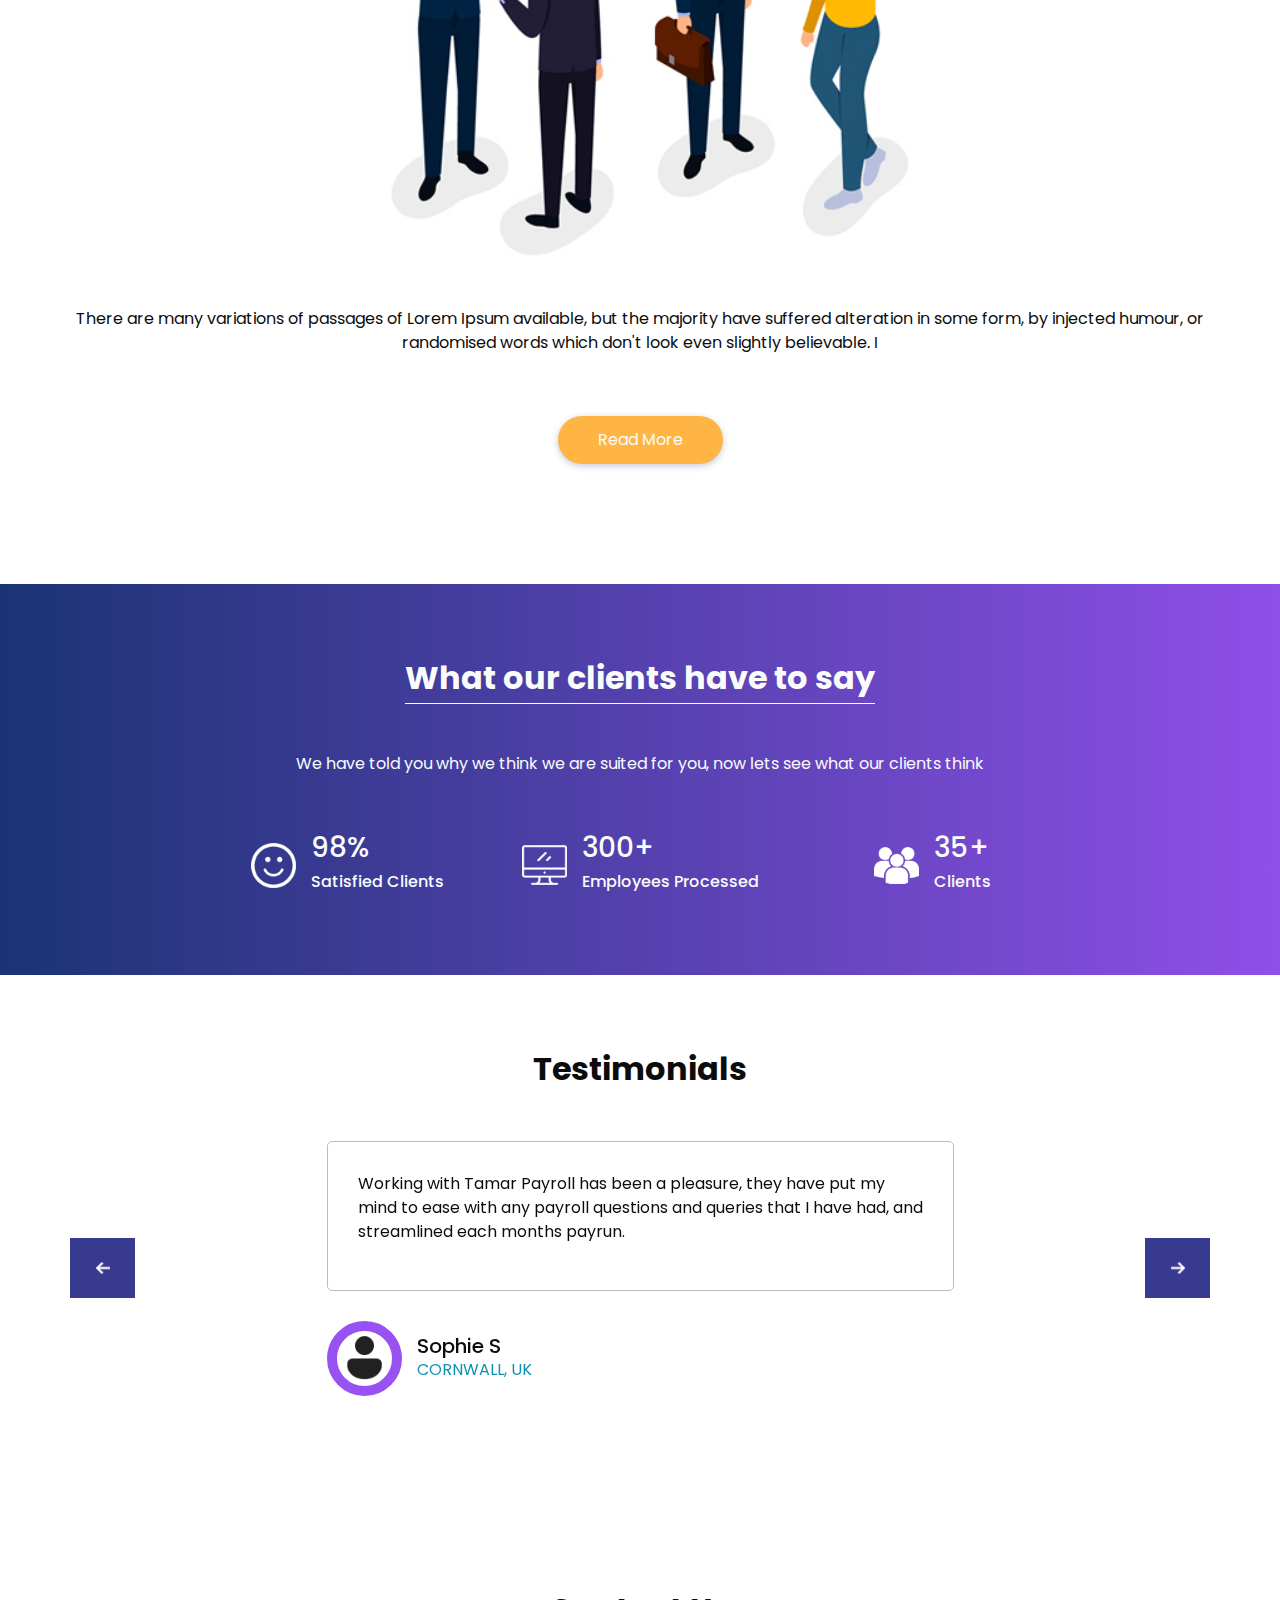
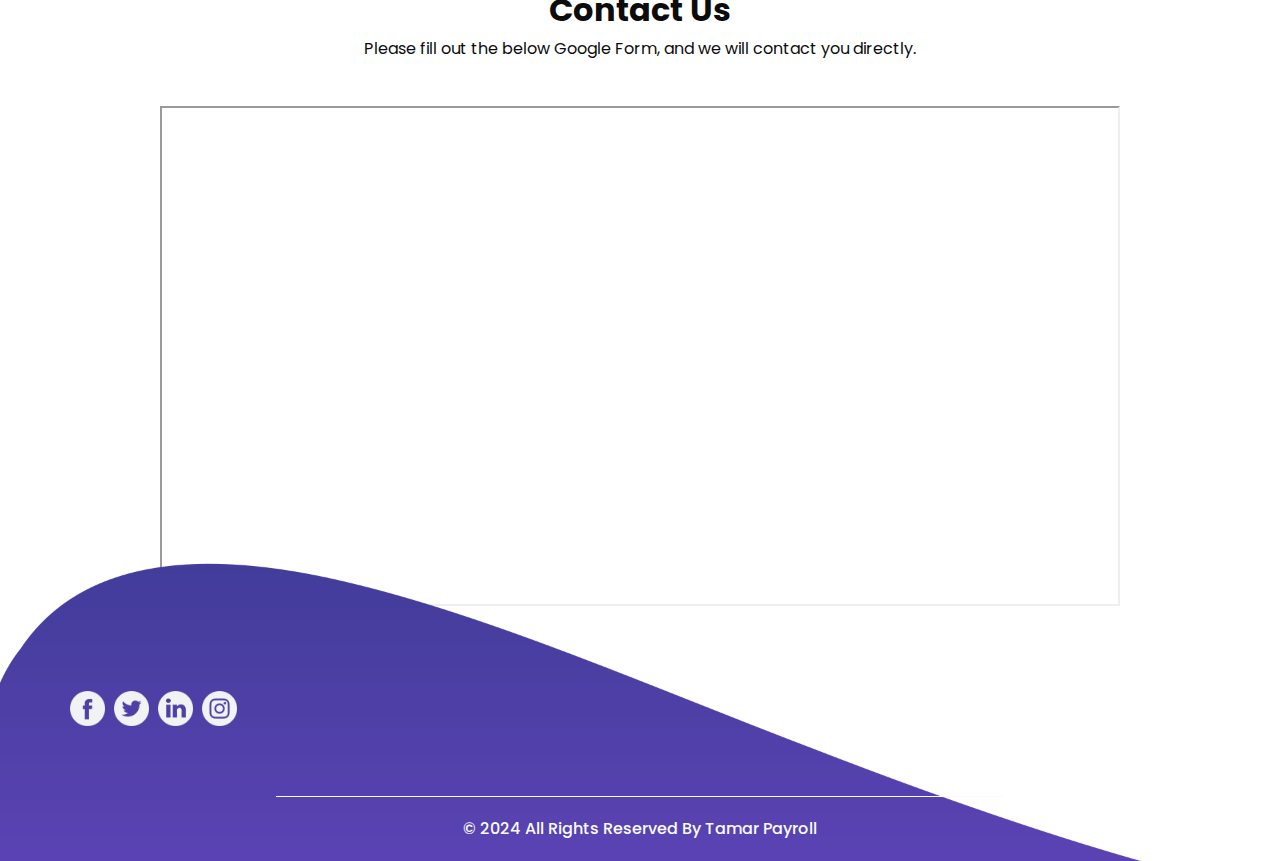
==== commit a8f4f858: "Add files via upload" ====
--- a/TestSite/index.html
+++ b/TestSite/index.html
@@ -1,15 +1,15 @@
-<!DOCTYPE html><html><head><meta charset="utf-8"/>
+<!DOCTYPE html><html lang="en-gb"><head><meta charset="utf-8"/>
 
   
   <meta http-equiv="X-UA-Compatible" content="IE=edge"/>
   <!-- Mobile Metas -->
   <meta name="viewport" content="width=device-width, initial-scale=1, shrink-to-fit=no"/>
   <!-- Site Metas -->
-  <meta name="keywords" content="Jay Dingle"/>
-  <meta name="description" content="Jay Dingle"/>
-  <meta name="author" content="Jay Dingle"/>
-
-  <title>Jay Dingle</title>
+  <meta name="keywords" content="payroll services Cornwall/Devon, payroll outsourcing Cornwall/Devon, payroll solutions Cornwall/Devon, payroll compliance Cornwall/Devon">
+  <meta name="description" content="We are an established Payroll Bureau, providing the same service as an accountant, at a lower price."/>
+  <meta name="author" content="Tamar Payroll"/>
+
+  <title>Tamar Payroll</title>
 
   <!-- slider stylesheet -->
   <link rel="stylesheet" type="text/css" href="https://cdnjs.cloudflare.com/ajax/libs/OwlCarousel2/2.1.3/assets/owl.carousel.min.css"/>
@@ -30,7 +30,7 @@
     <!-- header section strats -->
     <header class="header_section">
       <div class="container-fluid d-flex justify-content-between">
-        <img src="images/logo.png" alt="Jay Dingle Logo" class="logo"/>
+        <img src="images/logo.png" alt="Tamar Payroll Logo" class="logo"/>
         
         <nav class="navbar navbar-expand-lg custom_nav-container ">
           <a class="navbar-brand" href="index.html">
@@ -84,13 +84,13 @@
                         <div class="col-lg-5 col-md-6">
                             <div class="slider_detail-box">
                                 <h1>   
-                                    Accurate, <br/>
-                                    Efficient, Compliant,<br/>
-                                    Payroll Services 
+                                Accurate,<br/>
+                                Efficient, Compliant,<br/>
+                                Payroll Services 
                                 </h1>
                                 <p>
-                                    At Tamar Payroll, we prioritize accuracy, efficiency, and compliance in everything we do. 
-                                    Our experienced team ensure your payroll is processed correctly, on time, and in accordance with all relevant regulations. 
+                                    At Tamar Payroll, we prioritize accuracy, efficiency, and compliance in everything we do. 
+                                    Our experienced team ensure your payroll is processed correctly, on time, and in accordance with all relevant regulations. 
                                     Let us take the burden of payroll off your hands, so you can focus on growing your business.
                                 </p>
                                 <div class="btn-box">
@@ -120,8 +120,8 @@
                                     Payroll Partner
                                 </h1>
                                 <p>
-                                    Is payroll bogging you down? Let Tamar Payroll handle the complexities, so you can focus on what you do best. 
-                                     As your trusted payroll partner, we offer expert solutions tailored to your business needs. Our team of dedicated 
+                                     Is payroll bogging you down? Let Tamar Payroll handle the complexities, so you can focus on what you do best. 
+                                     As your trusted payroll partner, we offer expert solutions tailored to your business needs. Our team of dedicated 
                                      professionals ensures accurate, efficient, and compliant payroll processing, giving you peace of mind!
                                 </p>
                                 <div class="btn-box">
@@ -145,13 +145,13 @@
                         <div class="col-lg-5 col-md-6">
                             <div class="slider_detail-box">
                                 <h1>
-                                    Start <br/>
-                                    Business with <br/>
-                                    Our Company
+                                    Solutions <br/>
+                                    for Businesses <br/>
+                                    of All Sizes
                                 </h1>
                                 <p>
-                                    sed do eiusmod tempor incididunt ut labore et dolore magna aliqua. Ut enim ad minim veniam, quis
-                                    nostrud exercitation ullamco laboris nisi
+                                    Whether you're a small startup or a large company, Tamar Payroll has the expertise to handle your payroll needs. 
+                                     Our comprehensive payroll services include salary processing, employee benefits management, and compliance support.
                                 </p>
                                 <div class="btn-box">
                                     <a href="" class="btn-1">
@@ -188,7 +188,7 @@
     <div class="container">
       <div class="custom_heading-container">
         <h2>
-          Welcome To Our Company
+          Why choose us?
         </h2>
       </div>
       <div class="layout_padding2">
@@ -197,15 +197,15 @@
         </div>
         <div class="detail-box">
           <p>
-            dolor sit amet, consectetur adipiscing elit, sed do eiusmod tempor incididunt ut labore et dolore magna
-            aliqua.
-            Ut enim ad minim veniam, quis nostrud exercitation ullamco laboris nisi ut aliquip ex ea commodo consequat.
-            Duis
-            aute irure dolor in reprehenderit in voluptate velit esse cillum dolore eu
+            Tired of juggling payroll with the rest of your business management?<br/>
+            Let us take the stress off your hands. Our friendly team will handle your payroll processing, 
+            ensuring accurate payments and compliance with HMRC regulations. With more time on your hands, you can focus on what you do best. 
+            Contact us today for a free chat and see how we can make your payroll a breeze.
+
           </p>
           <div>
-            <a href="">
-              Read More
+            <a href="contact.html">
+              Contact Us
             </a>
           </div>
         </div>
@@ -231,12 +231,16 @@
           </div>
           <div class="detail-box">
             <h4>
-              Business <br/>
-              Consultant
+              Payroll and <br/>
+              RTI Service
             </h4>
             <p>
-              have suffered alteration in some form, by injected humour, or randomised words which don&#39;t look even
-              slightly believable. If you are
+              Weekly, Monthly, Fortnightly or 4-Weekly basis, we can help you.
+              
+              Each period, you will recieve customisable reports, employee payslips and anything else you need. We also
+              make the Real Time Information(RTI) submission to HMRC, and will inform you how much you need to pay.
+              
+              We even send staff their own payslips, taking another job off your plate.
             </p>
           </div>
         </div>
@@ -246,12 +250,12 @@
           </div>
           <div class="detail-box">
             <h4>
-              Marketing <br/>
-              Analytics
+              Auto-Enrolment <br/>
+              Pensions
             </h4>
             <p>
-              have suffered alteration in some form, by injected humour, or randomised words which don&#39;t look even
-              slightly believable. If you are
+              We handle all Pension administration, including uploads, enrolments, re-enrolment declarations alongside
+              your payroll service. With our experience, we ensure compliance with The Pensions Regulator and HRMC.
             </p>
           </div>
         </div>
@@ -261,12 +265,13 @@
           </div>
           <div class="detail-box">
             <h4>
-              Financial <br/>
-              Planning
+              Payroll <br/>
+              Journals
             </h4>
             <p>
-              have suffered alteration in some form, by injected humour, or randomised words which don&#39;t look even
-              slightly believable. If you are
+              Every payrun, we can also provide you with a CSV containing all the information of your payroll, that you 
+              can directly upload to your accounting software. This will help maintain accuracy, and save you time from
+              having to type this up.
             </p>
           </div>
         </div>
@@ -314,13 +319,12 @@
     <div class="container">
       <div class="custom_heading-container">
         <h2>
-          Why Choose Us
+          What our clients have to say
         </h2>
       </div>
       <div class="content-container">
         <p>
-          Lorem ipsum dolor sit amet, consectetur adipiscing elit, sed do eiusmod tempor incididunt ut labore et dolore
-          magna aliqua. Ut enim ad minim veniam, quis
+          We have told you why we think we are suited for you, now lets see what our clients think
         </p>
         <div class="row">
           <div class="col-md-3 col-sm-6">
@@ -329,10 +333,10 @@
             </div>
             <div class="detail-box">
               <h3>
-                99%
+                98%
               </h3>
               <h6>
-                SATISFIED CLIENTS
+                Satisfied Clients
               </h6>
             </div>
           </div>
@@ -342,10 +346,10 @@
             </div>
             <div class="detail-box">
               <h3>
-                4700+
+                300+
               </h3>
               <h6>
-                AWESOME planing
+                Employees Processed
               </h6>
             </div>
           </div>
@@ -355,23 +359,10 @@
             </div>
             <div class="detail-box">
               <h3>
-                4500+
+                35+
               </h3>
               <h6>
-                CLIENTS
-              </h6>
-            </div>
-          </div>
-          <div class="col-md-3 col-sm-6">
-            <div class="img-box">
-              <img src="images/bar-chart.png" alt=""/>
-            </div>
-            <div class="detail-box">
-              <h3>
-                19000+
-              </h3>
-              <h6>
-                DAILY business
+                Clients
               </h6>
             </div>
           </div>
@@ -387,7 +378,7 @@
   <section class="client_section layout_padding">
     <div class="container">
       <h2>
-        What Our Clients Says
+        Testimonials
       </h2>
       <div id="carouselExampleControls" class="carousel slide" data-ride="carousel">
         <div class="carousel-inner">
@@ -395,11 +386,8 @@
             <div class="client_container layout_padding2">
               <div class="client_text">
                 <p>
-                  psum dolor sit amet, consectetur adipiscing elit, sed do eiusmod tempor incididunt ut labore et dolore
-                  magna
-                  aliqua. Ut enim ad minim veniam, quis nostrud exercitation ullamco laboris nisi ut aliquip ex ea
-                  commodo
-                  consequat. Duis aute irure dolor in reprehenderit in voluptate velit esse cillum
+                  Working with Tamar Payroll has been a pleasure, they have put my mind to ease with any payroll
+                  questions and queries that I have had, and streamlined each months payrun.
                 </p>
               </div>
               <div class="detail-box">
@@ -408,10 +396,10 @@
                 </div>
                 <div class="name">
                   <h5>
-                    Joans Mark
+                    Sophie S
                   </h5>
                   <p>
-                    cal
+                    Cornwall, UK
                   </p>
                 </div>
               </div>
@@ -421,11 +409,7 @@
             <div class="client_container layout_padding2">
               <div class="client_text">
                 <p>
-                  psum dolor sit amet, consectetur adipiscing elit, sed do eiusmod tempor incididunt ut labore et dolore
-                  magna
-                  aliqua. Ut enim ad minim veniam, quis nostrud exercitation ullamco laboris nisi ut aliquip ex ea
-                  commodo
-                  consequat. Duis aute irure dolor in reprehenderit in voluptate velit esse cillum
+                  Works well, I would recommend.
                 </p>
               </div>
               <div class="detail-box">
@@ -434,36 +418,10 @@
                 </div>
                 <div class="name">
                   <h5>
-                    Joans Mark
+                    Adam C
                   </h5>
                   <p>
-                    cal
-                  </p>
-                </div>
-              </div>
-            </div>
-          </div>
-          <div class="carousel-item">
-            <div class="client_container layout_padding2">
-              <div class="client_text">
-                <p>
-                  psum dolor sit amet, consectetur adipiscing elit, sed do eiusmod tempor incididunt ut labore et dolore
-                  magna
-                  aliqua. Ut enim ad minim veniam, quis nostrud exercitation ullamco laboris nisi ut aliquip ex ea
-                  commodo
-                  consequat. Duis aute irure dolor in reprehenderit in voluptate velit esse cillum
-                </p>
-              </div>
-              <div class="detail-box">
-                <div class="img-box">
-                  <img src="images/client.png" alt=""/>
-                </div>
-                <div class="name">
-                  <h5>
-                    Joans Mark
-                  </h5>
-                  <p>
-                    cal
+                    Cornwall, UK
                   </p>
                 </div>
               </div>
@@ -482,54 +440,17 @@
   </section>
   <!-- end client section -->
   <!-- contact section -->
-  <section class="contact_section layout_padding">
+<section class="contact_section layout_padding">
     <div class="container contact_heading">
-      <h2>
-        Contact Us
-      </h2>
-      <p>
-        psum dolor sit amet, consectetur adipiscing elit, sed do eiusmod tempor
-      </p>
-    </div>
-    <div class="container">
-      <form>
-        <div class="form-row">
-          <div class="form-group col-md-6">
-            <label for="inputName4">Name</label>
-            <input type="text" class="form-control" id="inputName4"/>
-          </div>
-          <div class="form-group col-md-6">
-            <label for="inputEmail4">Email</label>
-            <input type="email" class="form-control" id="inputEmail4"/>
-          </div>
-
-        </div>
-        <div class="form-row">
-          <div class="form-group col-md-6">
-            <label for="inputNumber4">Phone number</label>
-            <input type="tel" class="form-control" id="inputNumber4"/>
-          </div>
-          <div class="form-group col-md-6">
-            <label for="inputState">Select Service</label>
-            <select id="inputState" class="form-control">
-              <option selected=""></option>
-              <option>...</option>
-            </select>
-          </div>
-
-        </div>
-        <div class="form-group">
-          <label for="inputMessage">Message</label>
-          <input type="text" class="form-control" id="inputMessage" placeholder=""/>
-        </div>
-    </div>
-
-    <div class="d-flex justify-content-center">
-      <button type="submit" class="">Send</button>
-    </div>
-    </form>
-    
-  </section>
+        <h2>
+            Contact Us
+        </h2>
+        <p>
+            Please fill out the below Google Form, and we will contact you directly.
+        </p>
+    </div>
+<iframe src="https://docs.google.com/forms/d/e/1FAIpQLSfWBEbZkAqCa60eYkpWeWcJFxnhHFKgZvgKd7jAqjKupmjyCA/viewform?embedded=true" width="640" height="500" title="Google Form"></iframe>
+</section>
 
 
   <!-- end contact section -->
@@ -544,197 +465,6 @@
       <div class="container info_content">
 
         <div>
-          <div class="row">
-            <div class="col-md-6 col-lg-4">
-              <div class="d-flex">
-                <h5>
-                  Useful Link
-                </h5>
-              </div>
-              <div class="d-flex ">
-                <ul>
-                  <li>
-                    <a href="">
-                      About Us
-                    </a>
-                  </li>
-                  <li>
-                    <a href="">
-                      About services
-                    </a>
-                  </li>
-                  <li>
-                    <a href="">
-                      About Departments
-                    </a>
-                  </li>
-                  <li>
-                    <a href="">
-                      Services
-                    </a>
-                  </li>
-                  <li>
-                    <a href="">
-                      Contact Us
-                    </a>
-                  </li>
-                </ul>
-                <ul class="ml-3 ml-md-5">
-                  <li>
-                    <a href="">
-                      Loram ipusm
-                    </a>
-                  </li>
-                  <li>
-                    <a href="">
-                      Loram ipusm
-                    </a>
-                  </li>
-                  <li>
-                    <a href="">
-                      Loram ipusm
-                    </a>
-                  </li>
-                  <li>
-                    <a href="">
-                      Loram ipusm
-                    </a>
-                  </li>
-                  <li>
-                    <a href="">
-                      Loram ipusm
-                    </a>
-                  </li>
-                </ul>
-              </div>
-            </div>
-            <div class="col-md-6 col-lg-4">
-              <div class="d-flex">
-                <h5>
-                  The Services
-                </h5>
-              </div>
-              <div class="d-flex ">
-                <ul>
-                  <li>
-                    <a href="">
-                      About Us
-                    </a>
-                  </li>
-                  <li>
-                    <a href="">
-                      About services
-                    </a>
-                  </li>
-                  <li>
-                    <a href="">
-                      About Departments
-                    </a>
-                  </li>
-                  <li>
-                    <a href="">
-                      Services
-                    </a>
-                  </li>
-                  <li>
-                    <a href="">
-                      Contact Us
-                    </a>
-                  </li>
-                </ul>
-                <ul class="ml-3 ml-md-5">
-                  <li>
-                    <a href="">
-                      Lorem ipsum dolor
-                    </a>
-                  </li>
-                  <li>
-                    <a href="">
-                      sit amet, consectetur
-                    </a>
-                  </li>
-                  <li>
-                    <a href="">
-                      adipiscing elit,
-                    </a>
-                  </li>
-                  <li>
-                    <a href="">
-                      sed do eiusmod
-                    </a>
-                  </li>
-                  <li>
-                    <a href="">
-                      tempor incididunt
-                    </a>
-                  </li>
-                </ul>
-              </div>
-            </div>
-            <div class="col-md-6 col-lg-4">
-              <div class="d-flex">
-                <h5>
-                  Contact Us
-                </h5>
-              </div>
-              <div class="d-flex ">
-                <ul>
-                  <li>
-                    <a href="">
-                      About Us
-                    </a>
-                  </li>
-                  <li>
-                    <a href="">
-                      About services
-                    </a>
-                  </li>
-                  <li>
-                    <a href="">
-                      About Departments
-                    </a>
-                  </li>
-                  <li>
-                    <a href="">
-                      Services
-                    </a>
-                  </li>
-                  <li>
-                    <a href="">
-                      Contact Us
-                    </a>
-                  </li>
-                </ul>
-                <ul class="ml-3 ml-md-5">
-                  <li>
-                    <a href="">
-                      Lorem ipsum
-                    </a>
-                  </li>
-                  <li>
-                    <a href="">
-                      dolor sit amet,
-                    </a>
-                  </li>
-                  <li>
-                    <a href="">
-                      consectetur
-                    </a>
-                  </li>
-                  <li>
-                    <a href="">
-                      adipiscing
-                    </a>
-                  </li>
-                  <li>
-                    <a href="">
-                      elit, sed do eiusmod
-                    </a>
-                  </li>
-                </ul>
-              </div>
-            </div>
-          </div>
         </div>
         <div class="d-flex flex-column flex-lg-row justify-content-between align-items-center align-items-lg-baseline">
           <div class="social-box">
@@ -752,17 +482,6 @@
               <img src="images/instagram1.png" alt=""/>
             </a>
           </div>
-          <div class="form_container mt-5">
-            <form action="">
-              <label for="subscribeMail">
-                Newsletter
-              </label>
-              <input type="email" placeholder="Enter Your email" id="subscribeMail"/>
-              <button type="submit">
-                Subscribe
-              </button>
-            </form>
-          </div>
         </div>
       </div>
 
@@ -774,7 +493,7 @@
     <section class="container-fluid footer_section">
       <p>
         © 2024 All Rights Reserved By
-        <a href="https://html.design/">Jay Dingle</a>
+        <a href="https://TamarPayroll.co.uk">Tamar Payroll</a>
       </p>
     </section>
     <!-- footer section -->
--- a/TestSite/css/style.css
+++ b/TestSite/css/style.css
@@ -5,8 +5,8 @@
 }
 
 .logo {
-  width: 100px; /* Adjust the width as needed */
-  height: auto;
+  width: 150px; /* Adjust the width as needed */
+  height: 90px;
   margin-right: 20px; /* Adjust the margin as needed */
 }
 
@@ -64,7 +64,7 @@
   background-image: url(../images/hero-bg.png);
   background-size: 100% 100%;
   background-repeat: no-repeat;
-  top: 25px;
+  top: 70px;
   right: 0;
 }
 
@@ -333,7 +333,7 @@
 
 .service_section {
   text-align: center;
-  color: #f9fcfb;
+  color: #111333;
   background-image: url(../images/service-bg.png);
   background-size: 100% 100%;
   padding-top: 275px;
@@ -440,41 +440,38 @@
 }
 
 .why_section {
-  color: #f9fcfb;
-  background: -webkit-gradient(linear, left top, right top, from(#1b3374), to(#8f4fe8));
-  background: linear-gradient(to right, #1b3374, #8f4fe8);
+    color: #f9fcfb;
+    background: -webkit-gradient(linear, left top, right top, from(#1b3374), to(#8f4fe8));
+    background: linear-gradient(to right, #1b3374, #8f4fe8);
 }
 
 .why_section .custom_heading-container h2 {
-  border-color: #f9fcfb;
+    border-color: #f9fcfb;
 }
 
 .why_section p {
-  text-align: center;
-  margin: 40px 0 55px 0;
+    text-align: center;
+    margin: 40px 0 55px 0;
+}
+
+.why_section .row {
+    justify-content: center; /* Center the columns within the row */
 }
 
 .why_section .row .col-md-3 {
-  display: -webkit-box;
-  display: -ms-flexbox;
-  display: flex;
-  -webkit-box-align: center;
-      -ms-flex-align: center;
-          align-items: center;
-  -webkit-box-pack: center;
-      -ms-flex-pack: center;
-          justify-content: center;
+    display: flex;
+    align-items: center;
+    justify-content: center;
 }
 
 .why_section .row .col-md-3 .img-box {
-  width: 45px;
-  margin-right: 15px;
+    width: 45px;
+    margin-right: 15px;
 }
 
 .why_section .row .col-md-3 .img-box img {
-  width: 100%;
-}
-
+    width: 100%;
+}
 .client_section h2 {
   font-weight: bold;
   text-align: center;
@@ -608,11 +605,16 @@
           transform: translateY(-7px);
 }
 
+iframe {
+    display: block;
+    margin: 0 auto; /* Center the iframe horizontally */
+    width: 75%; /* Make the iframe the same width as the page */
+}
 /* info section */
 .footer_bg {
   background-image: url(../images/footer-bg.png);
   background-size: cover;
-  padding-top: 280px;
+  padding-top: 75px;
   margin-top: -125px;
 }
 
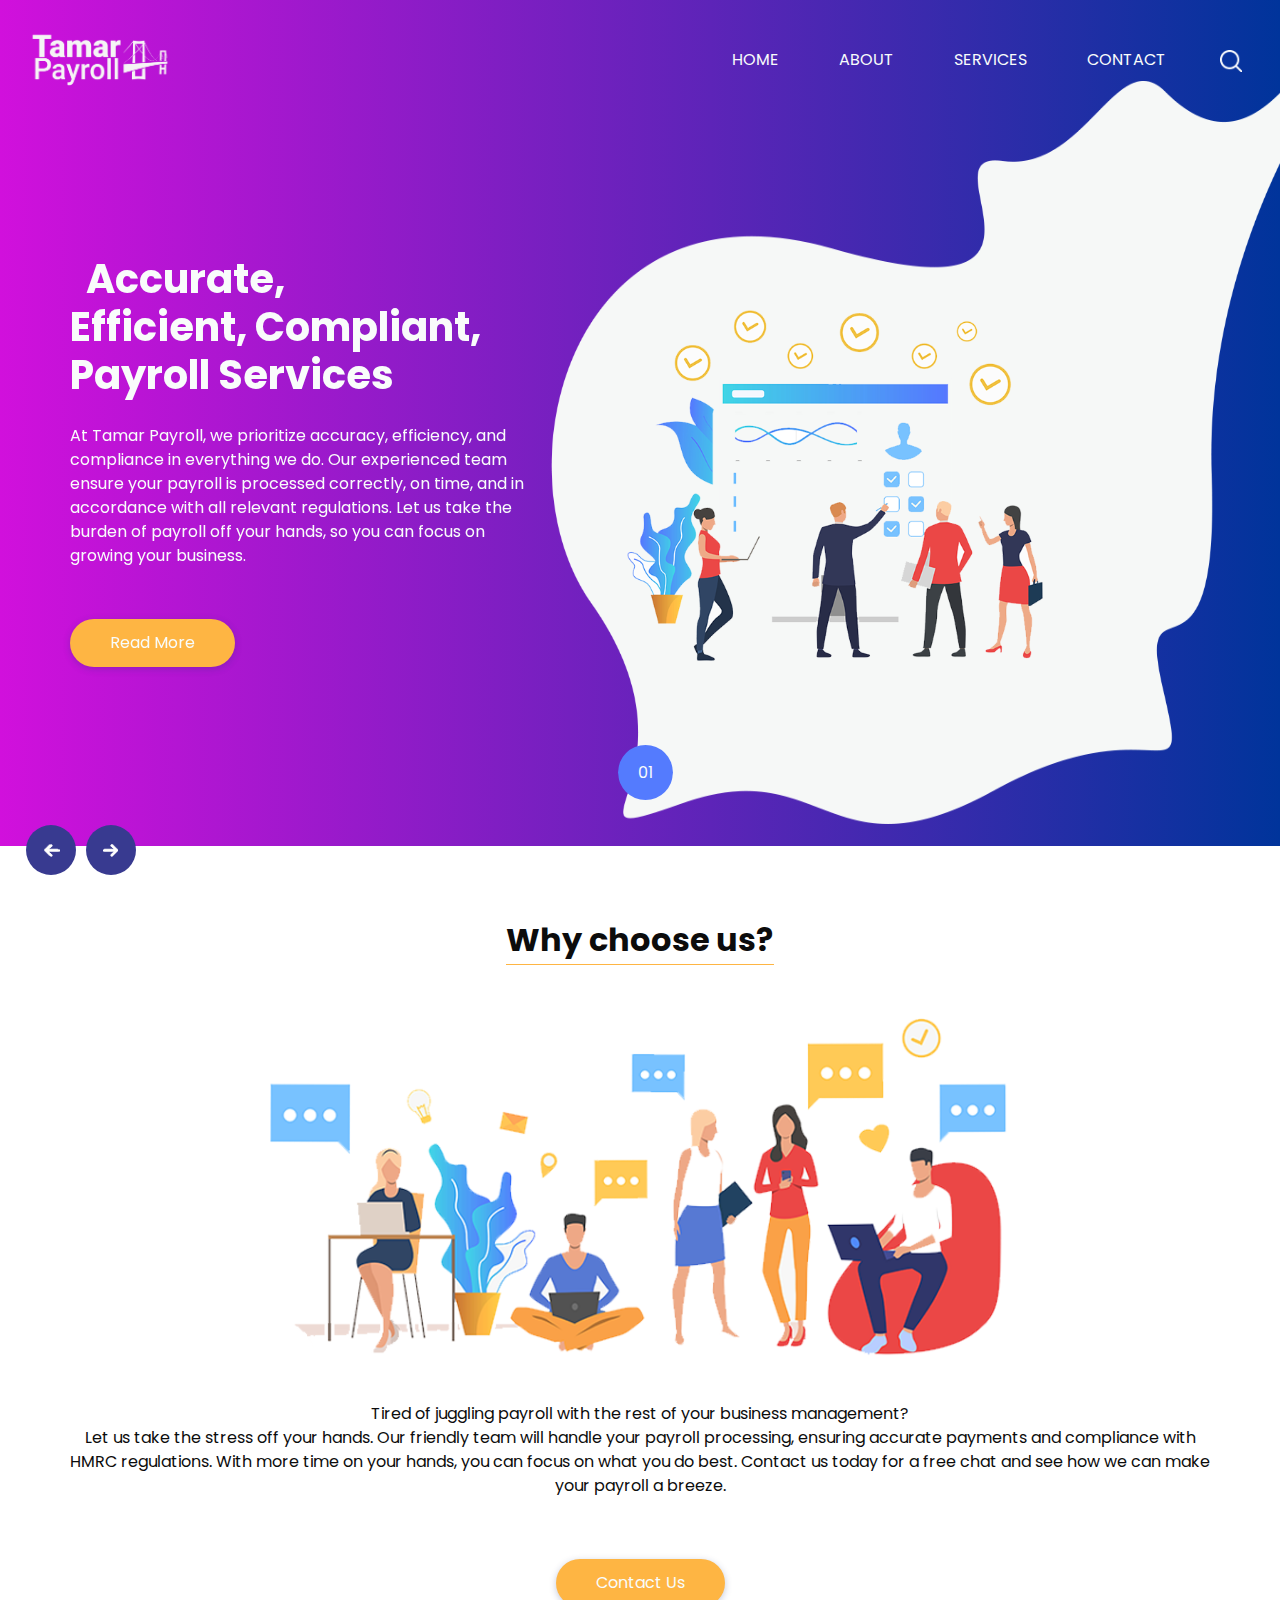
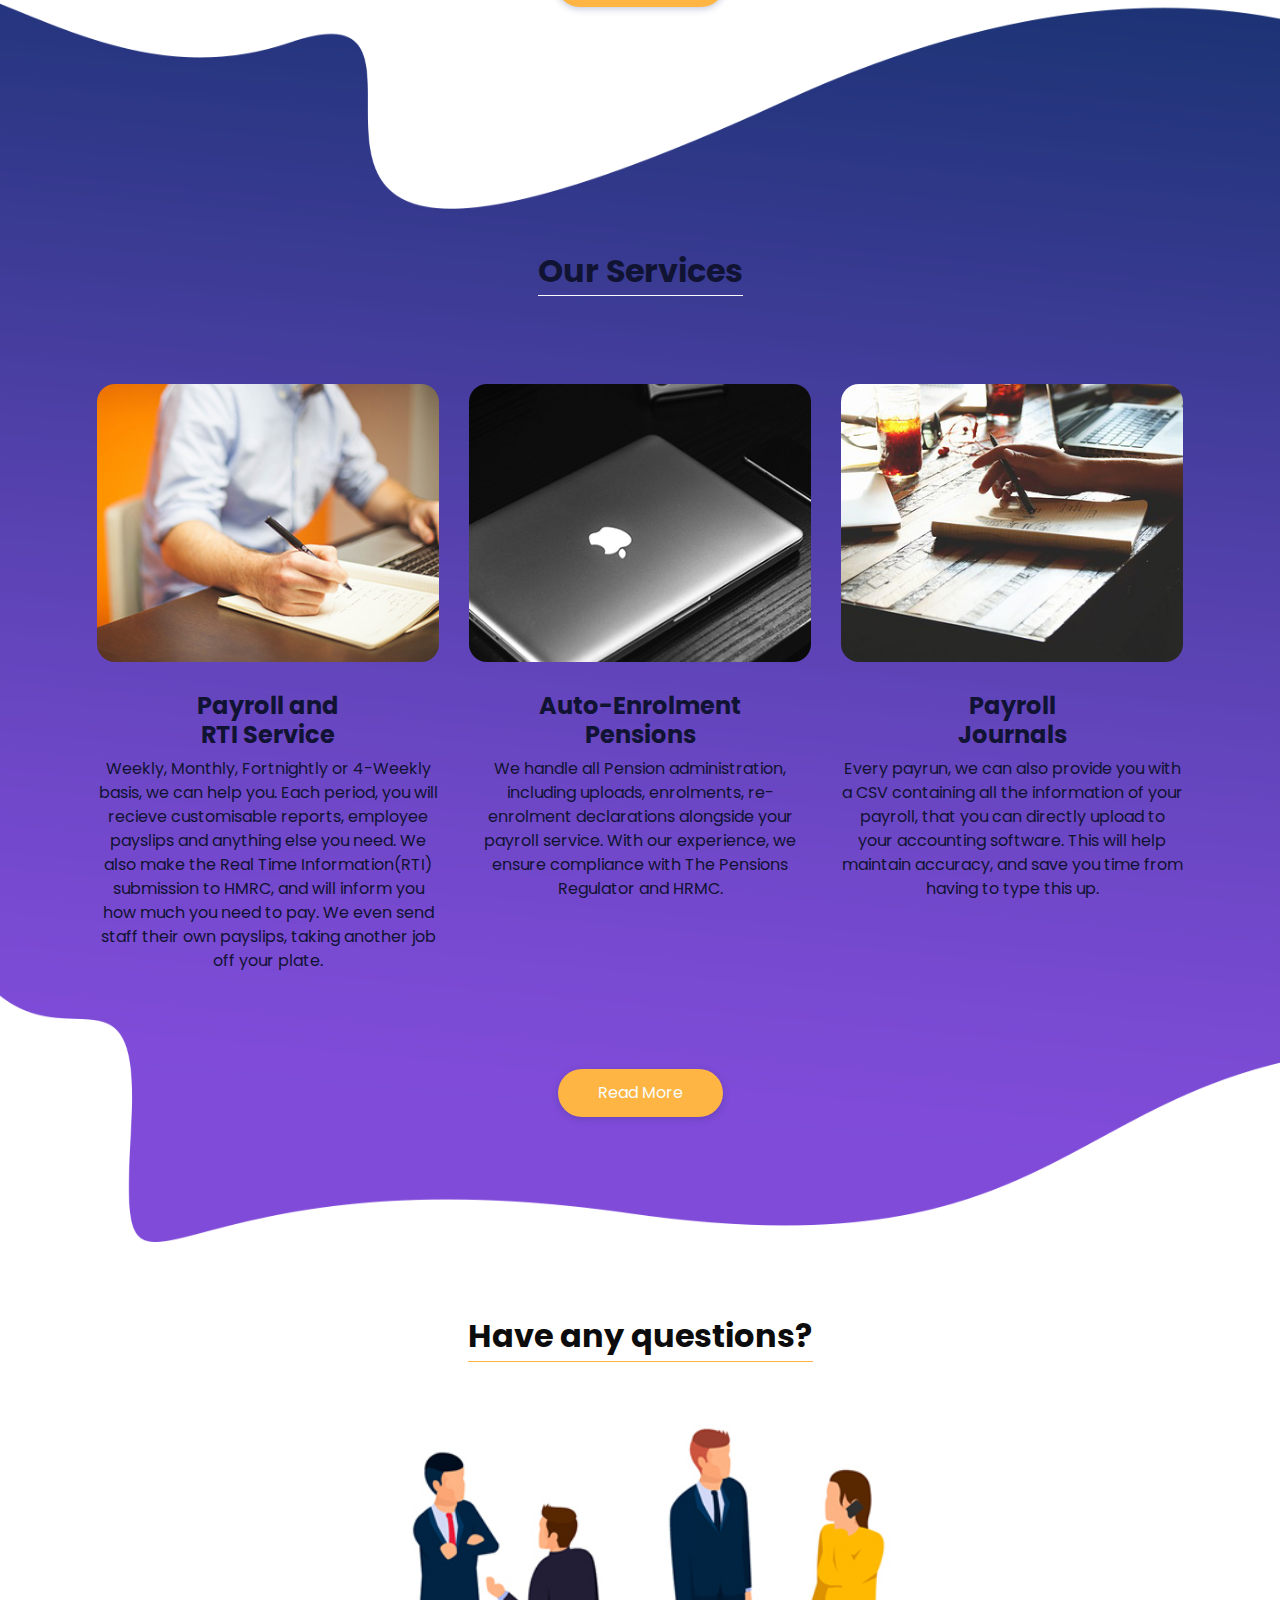
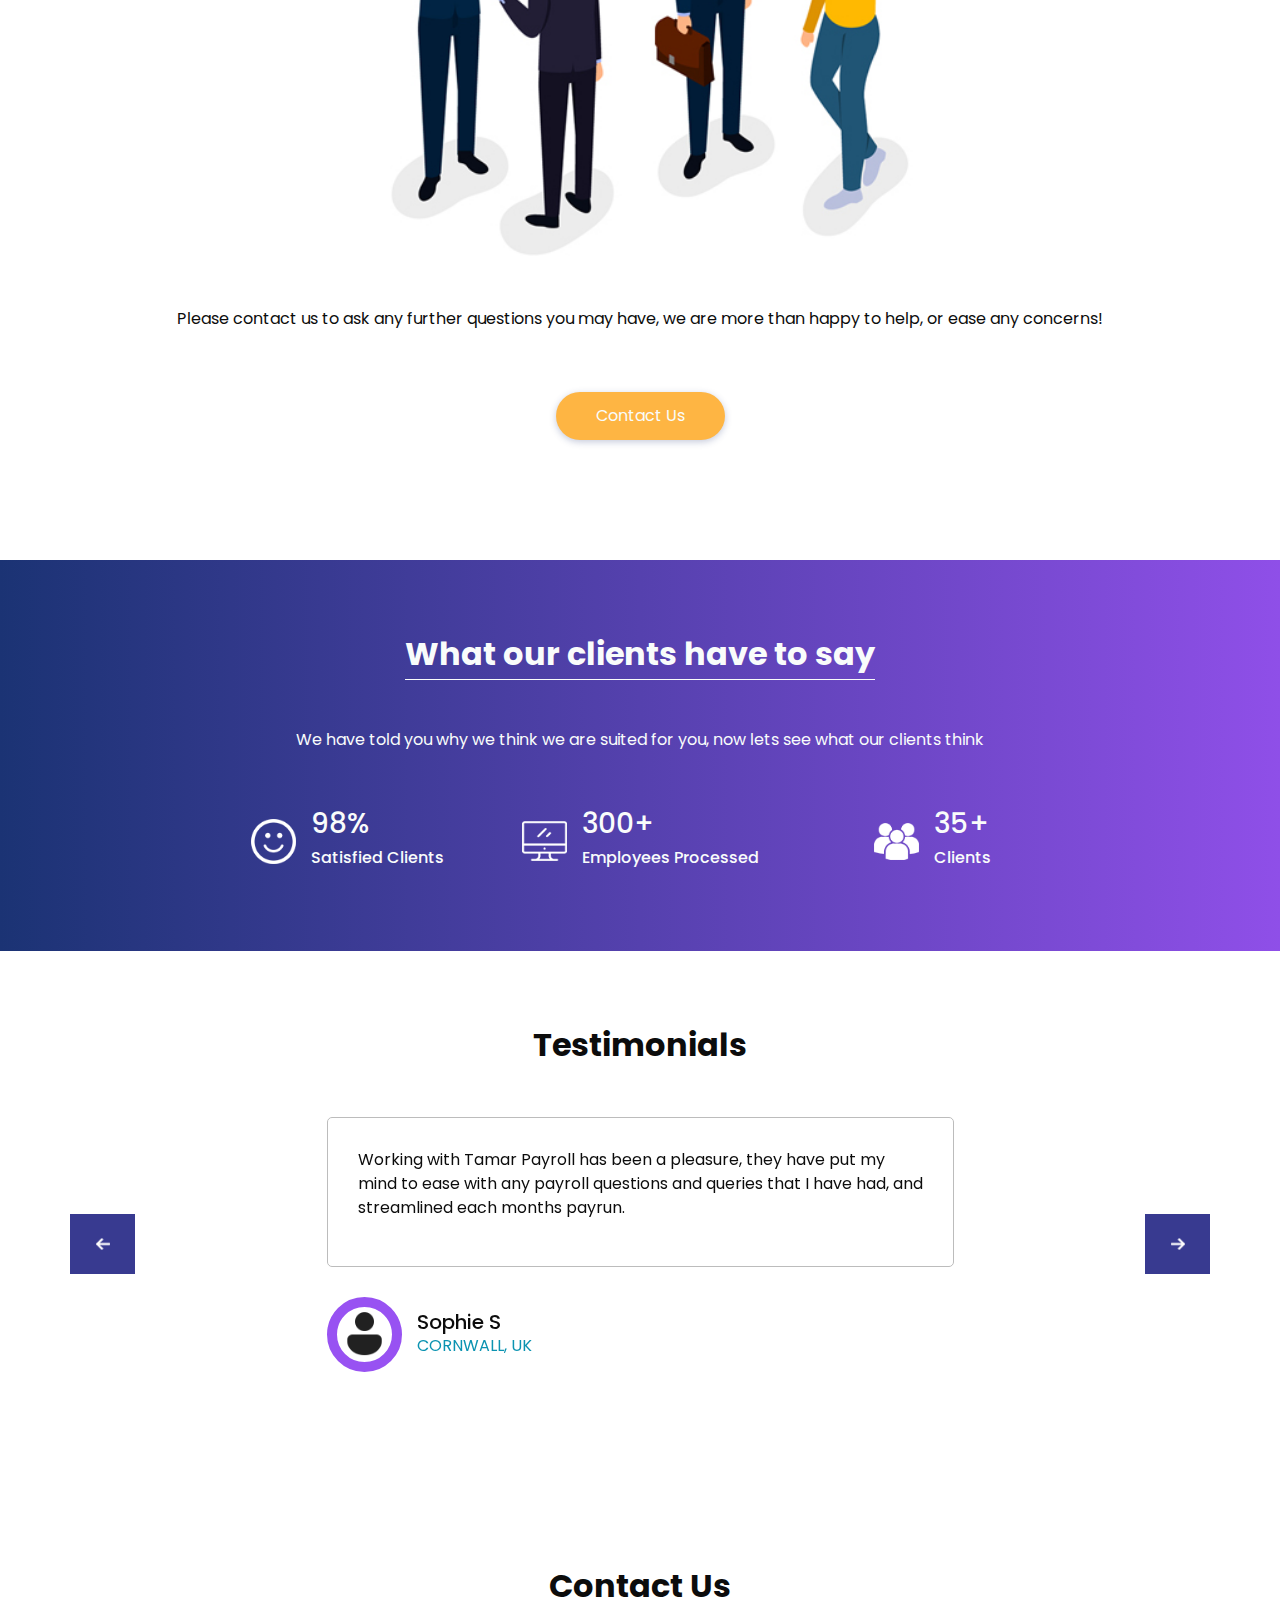
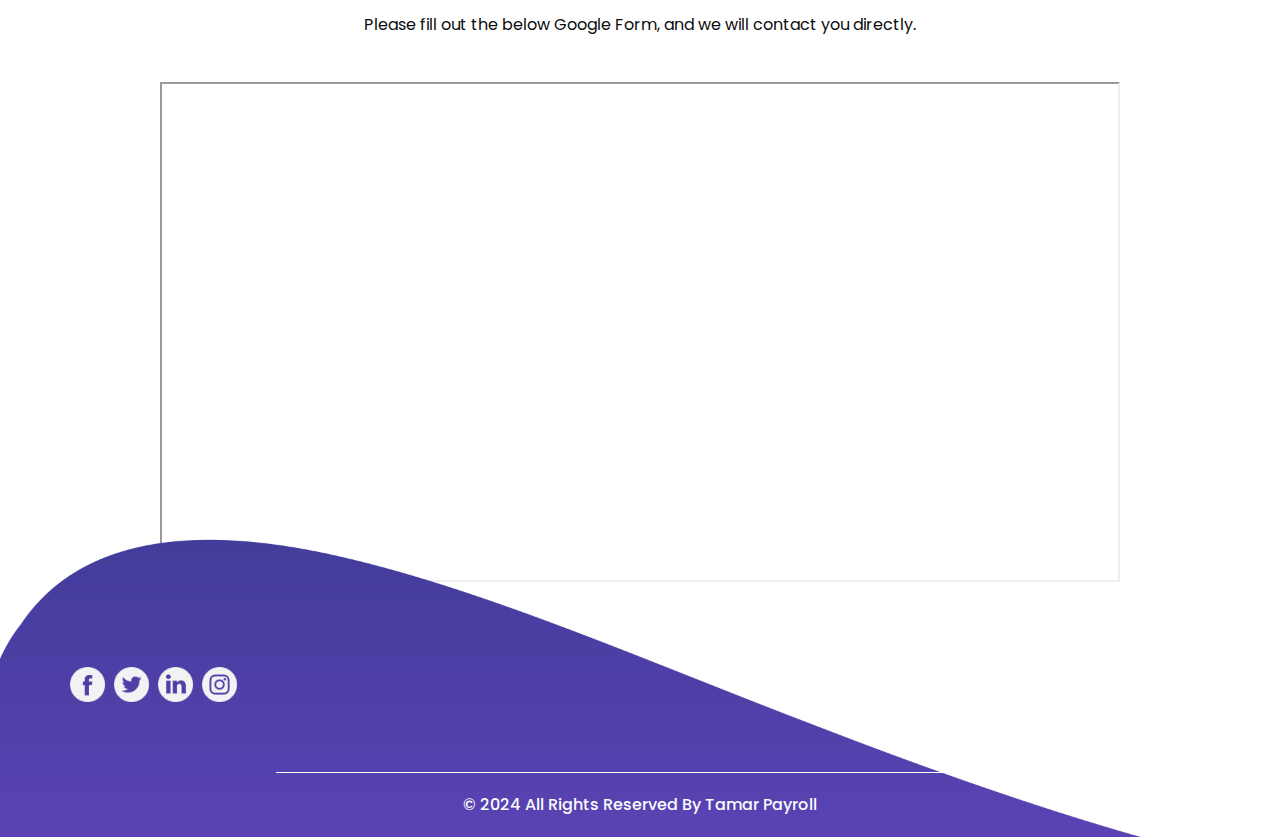
==== commit 2432d5b2: "Update index.html" ====
--- a/TestSite/index.html
+++ b/TestSite/index.html
@@ -290,7 +290,7 @@
     <div class="container">
       <div class="custom_heading-container">
         <h2>
-          Do you have any business problem ?
+          Have any questions?
         </h2>
       </div>
       <div class="layout_padding2">
@@ -299,12 +299,11 @@
         </div>
         <div class="detail-box">
           <p>
-            There are many variations of passages of Lorem Ipsum available, but the majority have suffered alteration in
-            some form, by injected humour, or randomised words which don&#39;t look even slightly believable. I
+           Please contact us to ask any further questions you may have, we are more than happy to help, or ease any concerns!
           </p>
           <div>
-            <a href="">
-              Read More
+            <a href="contact.html"contact.html>
+              Contact Us
             </a>
           </div>
         </div>
